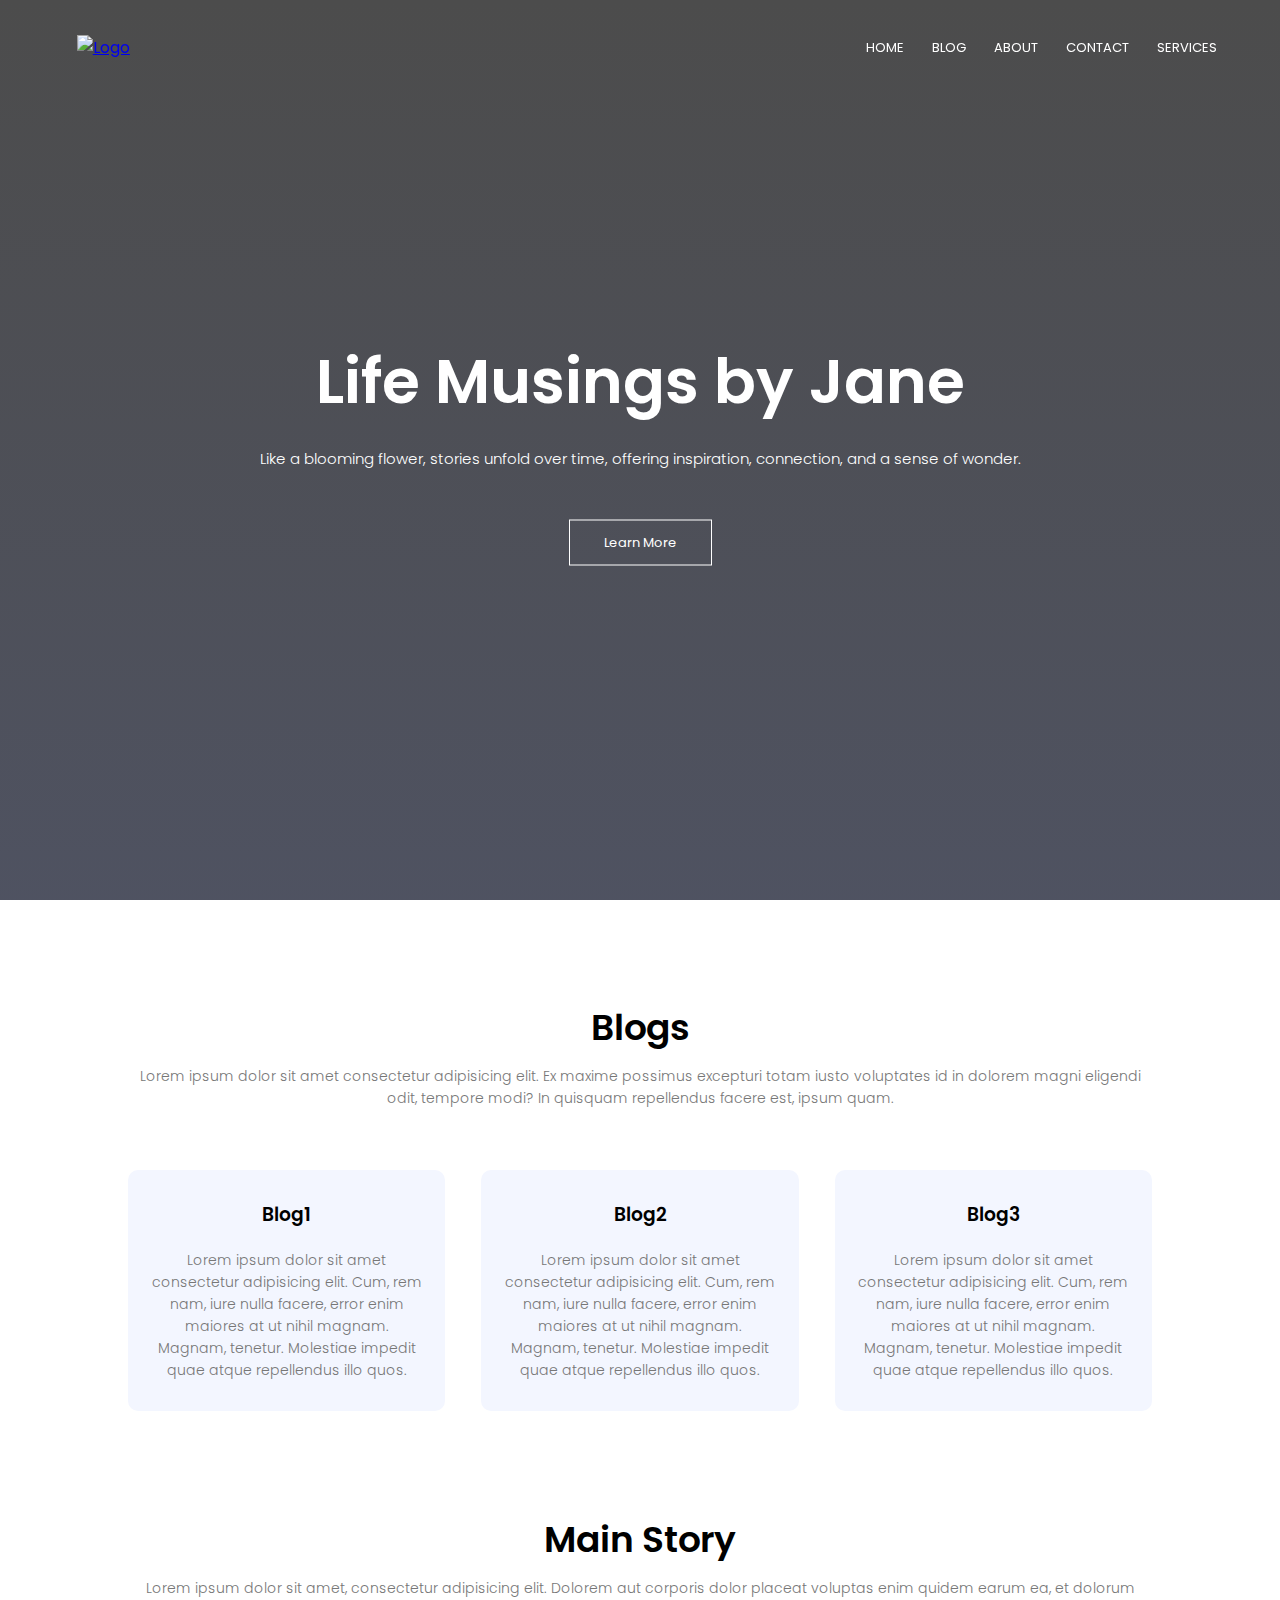
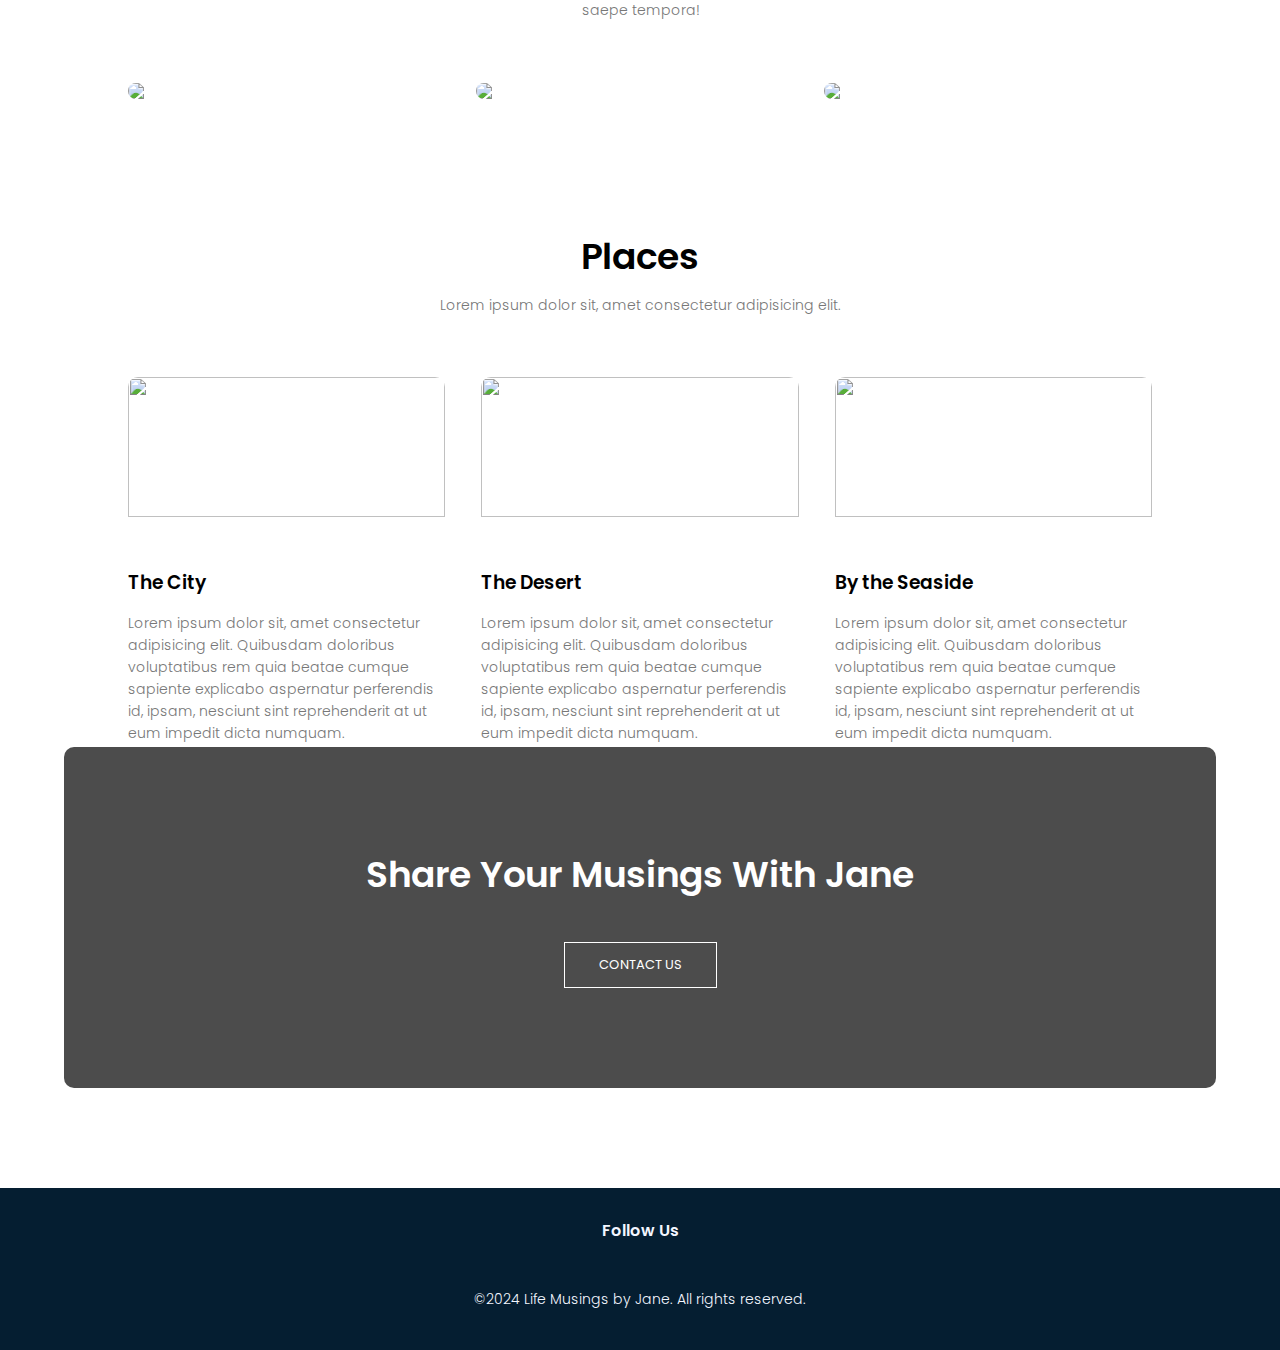
==== index.html @ 26e966df "Add files via upload" ====
<!DOCTYPE html>
<html lang="en">
<head>
    <meta charset="UTF-8">
    <meta name="viewport" content="width=device-width, initial-scale=1.0">
    <title>Life Musings by Jane</title>
    <link rel="stylesheet" href="index.css">
    <link rel="preconnect" href="https://fonts.gstatic.com">
    <link href="https://fonts.googleapis.com/css2?family=Poppins:wght@100;200;300;400;600;700&display=swap" rel="stylesheet">
    <link rel="stylesheet" href="https://cdnjs.cloudflare.com/ajax/libs/font-awesome/6.7.1/css/all.min.css" integrity="sha512-5Hs3dF2AEPkpNAR7UiOHba+lRSJNeM2ECkwxUIxC1Q/FLycGTbNapWXB4tP889k5T5Ju8fs4b1P5z/iB4nMfSQ==" crossorigin="anonymous" referrerpolicy="no-referrer" />
</head>
<body>

    <header class="header"> 
            <!-- Navigation -->
            <nav class="navbar">
                <a href="index.html">
                    <img src="images/logo1b.png" alt="Logo">
                </a>
                <div class="nav-links" id="navLinks">
                    <i class="fa-solid fa-xmark" onclick="hideMenu()"></i>
                    <ul>
                        <li><a href="index.html">HOME</a></li>
                        <li><a href="">BLOG</a></li>
                        <li><a href="about/about.html">ABOUT</a></li>
                        <li><a href="contact/contact.html">CONTACT</a></li>
                        <li><a href="">SERVICES</a></li>
                    </ul>
                </div>
                <i class="fa-solid fa-bars" onclick="showMenu()"></i>

            </nav>

            <section class="text-box">
                <h1>Life Musings by Jane</h1>
                <p>Like a blooming flower, stories unfold over time, offering inspiration, connection, and a sense of wonder.</p>
                <a href="" class="hero-btn">Learn More</a>
            </section>

    </header>

    <main>
        <!-- Blogs -->
        <section class="blogs">
            <h1>Blogs</h1>
            <p>Lorem ipsum dolor sit amet consectetur adipisicing elit. Ex maxime possimus excepturi totam iusto voluptates id in dolorem magni eligendi odit, tempore modi? In quisquam repellendus facere est, ipsum quam.</p>

            <div class="row">
                <article class="blogs-col">
                    <h3>Blog1</h3>
                    <p>Lorem ipsum dolor sit amet consectetur adipisicing elit. Cum, rem nam, iure nulla facere, error enim maiores at ut nihil magnam. Magnam, tenetur. Molestiae impedit quae atque repellendus illo quos.</p>
                </article>
                <article class="blogs-col">
                    <h3>Blog2</h3>
                    <p>Lorem ipsum dolor sit amet consectetur adipisicing elit. Cum, rem nam, iure nulla facere, error enim maiores at ut nihil magnam. Magnam, tenetur. Molestiae impedit quae atque repellendus illo quos.</p>
                </article>
                <article class="blogs-col">
                    <h3>Blog3</h3>
                    <p>Lorem ipsum dolor sit amet consectetur adipisicing elit. Cum, rem nam, iure nulla facere, error enim maiores at ut nihil magnam. Magnam, tenetur. Molestiae impedit quae atque repellendus illo quos.</p>
                </article>
            </div>
        </section>

        <!-- Stories  -->
        <section class="story">
            <h1>Main Story</h1>
            <p>Lorem ipsum dolor sit amet, consectetur adipisicing elit. Dolorem aut corporis dolor placeat voluptas enim quidem earum ea, et dolorum saepe tempora! </p>
        
            <div class="row">
                <article class="story-col">
                    <img src="images/denys-nevozhai-z0nVqfrOqWA-unsplash.jpg">
                    <div class="layer">
                        <h3>Story1</h3>
                    </div>
                </article>
                <article class="story-col">
                    <img src="images/ian-schneider-TamMbr4okv4-unsplash.jpg">
                    <div class="layer">
                        <h3>Story2</h3>
                    </div>
                </article>
                <article class="story-col">
                    <img src="images/priscilla-du-preez-nF8xhLMmg0c-unsplash.jpg">
                    <div class="layer">
                        <h3>Story3</h3>
                    </div>
                </article>
            </div>
        </section>
        

        <!-- Facilities -->
        <section class="places">
            <h1>Places</h1>
            <p>Lorem ipsum dolor sit, amet consectetur adipisicing elit.</p>

            <div class="row">
                <article class="places-col">
                    <img src="images/city.jpg">
                    <h3>The City</h3>
                    <p>Lorem ipsum dolor sit, amet consectetur adipisicing elit. Quibusdam doloribus voluptatibus rem quia beatae cumque sapiente explicabo aspernatur perferendis id, ipsam, nesciunt sint reprehenderit at ut eum impedit dicta numquam.</p>
                </article>
                <article class="places-col">
                    <img src="images/desert.jpg">
                    <h3>The Desert</h3>
                    <p>Lorem ipsum dolor sit, amet consectetur adipisicing elit. Quibusdam doloribus voluptatibus rem quia beatae cumque sapiente explicabo aspernatur perferendis id, ipsam, nesciunt sint reprehenderit at ut eum impedit dicta numquam.</p>
                </article>
                <article class="places-col">
                    <img src="images/seaside.jpg">
                    <h3>By the Seaside</h3>
                    <p>Lorem ipsum dolor sit, amet consectetur adipisicing elit. Quibusdam doloribus voluptatibus rem quia beatae cumque sapiente explicabo aspernatur perferendis id, ipsam, nesciunt sint reprehenderit at ut eum impedit dicta numquam.</p>
                </article>
            </div>
        </section>


        <!-- Contact -->
        <section class="contact">
            <h1>Share Your Musings With Jane</h1>
            <a href="contact/contact.html" class="hero-btn">CONTACT US</a>
        </section>

    </main>

    <footer>
        <h4>Follow Us</h4>
        <section class="icons">
            <a href="https://www.facebook.com/"><i class="fa-brands fa-facebook"></i></a>
            <a href="https://www.instagram.com/"><i class="fa-brands fa-instagram"></i></a>
            <a href="https://www.x.com/"><i class="fa-brands fa-x-twitter"></i></a>
            <a href="https://www.snapchat.com/"><i class="fa-brands fa-snapchat"></i></a>
            <a href="https://www.linkedin.com/"><i class="fa-brands fa-linkedin"></i></a>
        </section>

        <p>&copy;2024 Life Musings by Jane. All rights reserved.</p>
    </footer>

    <!-- JavaScript for Toggle Menu -->
    <script src="index.js"></script>

</body>
</html>
---- index.css ----
* {
    margin: 0;
    padding: 0;
    font-family: 'Poppins', sans-serif;
}

/* Header Section */
.header {
    min-height: 100vh;
    width: 100%;
    background-image: linear-gradient(rgba(0, 0, 0, 0.7), rgba(4, 9, 30, 0.7)), url(images/roberto-nickson-7BjmDICVloE-unsplash.jpg);
    background-position: center;
    background-size: cover;
    background-attachment: fixed; 
}

/* Navigation Bar */
.navbar {
    position: fixed;
    top: 0;
    width: 90%;
    z-index: 1000;
    display: flex;
    padding: 2% 6%;
    justify-content: space-between;
    align-items: center;
    transition: background-color 0.3s ease, box-shadow 0.3s ease;
}

.navbar.scrolled {
    background-color: white; /* White background when scrolling */
    box-shadow: 0 4px 6px rgba(0, 0, 0, 0.1); /* Adds shadow for emphasis */
    color: black;
}


.navbar img {
    width: 200px;
    transition: filter 0.3s ease;
}

.navbar.scrolled img {
    filter: invert(100%); /* Turns logo black on scroll */
}

.nav-links {
    flex: 1;
    text-align: right;
}


.nav-links ul li {
    list-style: none;
    display: inline-block;
    padding: 8px 12px;
    position: relative;
}

.nav-links ul li a {
    color: #fff;
    text-decoration: none;
    font-size: 13px;
}

.navbar.scrolled ul li a {
    color: black; /* Changes to black text when scrolling */
}

.nav-links ul li::after {
    content: '';
    width: 0%;
    height: 2px;
    background: rgb(63, 130, 198);
    display: block;
    margin: auto;
    transition: 0.5s;
}

.nav-links ul li:hover::after {
    width: 100%;
}

nav .fa-solid{
    display: none;
}

.navbar.scrolled .fa-bars {
    color: black; /* Turns black on scroll */
}

/* Hero Section */
.text-box {
    width: 90%;
    color: #fff;
    position: absolute;
    top: 50%;
    left: 50%;
    transform: translate(-50%, -50%);
    text-align: center;
}

.text-box h1 {
    font-size: 62px;
}

.text-box p {
    margin: 10px 0 40px;
    font-size: 15px;
    color: #fff;
}

.hero-btn {
    display: inline-block;
    text-decoration: none;
    color: #fff;
    border: 1px solid #fff;
    padding: 12px 34px;
    font-size: 13px;
    background: transparent;
    position: relative;
    cursor: pointer;
}

.hero-btn:hover {
    border: 1px solid rgb(12, 25, 43);
    background: rgb(63, 130, 198);
    transition: 1s;
}

/* Blogs Section */
.blogs {
    width: 80%;
    margin: auto;
    text-align: center;
    padding-top: 100px;
}

h1 {
    font-size: 36px;
    font-weight: 600;
}

p {
    color: #777;
    font-size: 14px;
    font-weight: 300;
    line-height: 22px;
    padding: 10px;
}

.row {
    margin-top: 5%;
    display: flex;
    justify-content: space-between;
}

.blogs-col {
    flex-basis: 31%;
    background: #f3f6ff;
    border-radius: 10px;
    margin-bottom: 5%;
    padding: 20px 12px;
    box-sizing: border-box;
    transition: 0.5s;
}

h3 {
    text-align: center;
    font-weight: 600;
    margin: 10px 0;
}

.blogs-col:hover {
    box-shadow: 0 0 20px 0px rgba(0, 0, 0, 0.2);
}

/* Stories Section */
.story {
    width: 80%;
    margin: auto;
    text-align: center;
    padding-top: 50px;
}

.story-col {
    flex-basis: 32%;
    border-radius: 10px;
    margin-bottom: 30px;
    position: relative;
    overflow: hidden;
}

.story-col img {
    width: 100%;
    display: block;
}

.layer {
    background: transparent;
    height: 100%;
    width: 100%;
    position: absolute;
    top: 0;
    left: 0;
    transition: 0.5s;
}

.layer:hover {
    background: rgba(20, 180, 228, 0.7);
}

.layer h3 {
    width: 100%;
    font-weight: 500;
    color: #fff;
    font-size: 26px;
    bottom: 0;
    left: 50%;
    transform: translateX(-50%);
    position: absolute;
    opacity: 0;
    transition: 0.5s;
}

.layer:hover h3 {
    bottom: 49%;
    opacity: 1;
}

/* Places Section */
.places {
    width: 80%;
    margin: auto;
    text-align: center;
    padding-top: 100px;
}

.places-col {
    flex-basis: 31%;
    border-radius: 10px;
    margin-bottom: 5%;
    text-align: left;
}

.places-col img {
    width: 100%;
    height: 80%;
    border-radius: 10px;
}

.places-col p {
    padding: 0;
}

.places-col h3 {
    margin-top: 16px;
    margin-bottom: 15px;
    text-align: left;
}

/* Contact Section */
.contact {
    margin: 100px auto;
    width: 90%;
    background-image: linear-gradient(rgba(0, 0, 0, 0.7), rgba(0, 0, 0, 0.7)), url(images/contact1.jpg);
    background-position: center;
    background-size: cover;
    border-radius: 10px;
    text-align: center;
    padding: 100px 0;
}

.contact h1 {
    color: #fff;
    margin-bottom: 40px;
    padding: 0;
}

/* footer */
footer{
    background-color: rgb(5, 30, 49);
    width: 100%;
    text-align: center;
    padding: 30px 0;
}

footer h4{
    margin-bottom: 10px;
    font-weight: 600;
    color: #f3f6ff;

}

footer .fa-brands{
    color: #f3f6ff;
    margin: 0 13px;
    cursor: pointer;
    padding: 0 0;
}

footer p{
    color:#f3f6ff;
}

/* Media Queries */
/* Media Query: Adjustments for smaller screens */
@media (max-width: 768px) {
    /* Header adjustments */
    .text-box h1 {
        font-size: 25px;
    }

    /* Navigation adjustments */
    .nav-links ul li {
        display: block;
    }

    .nav-links {
        position: fixed;
        background: rgb(5, 30, 49);
        height: 100vh;
        width: 200px;
        top: 0;
        right: -200px;
        text-align: left;
        z-index: 2;
        transition: 1s;
    }

    .navbar.scrolled ul li a {
        color: white; /* Changes to white text when scrolling */
    }

    nav .fa-solid {
        display: block;
        color: #fff;
        margin: 10px;
        font-size: 22px;
        cursor: pointer;
    }

    .nav-links ul {
        padding: 30px;
    }

    /* Blogs section adjustments */
    .row {
        flex-direction: column;
    }

    /* Contact section adjustments */
    .contact h1 {
        font-size: 24px;
    }
}
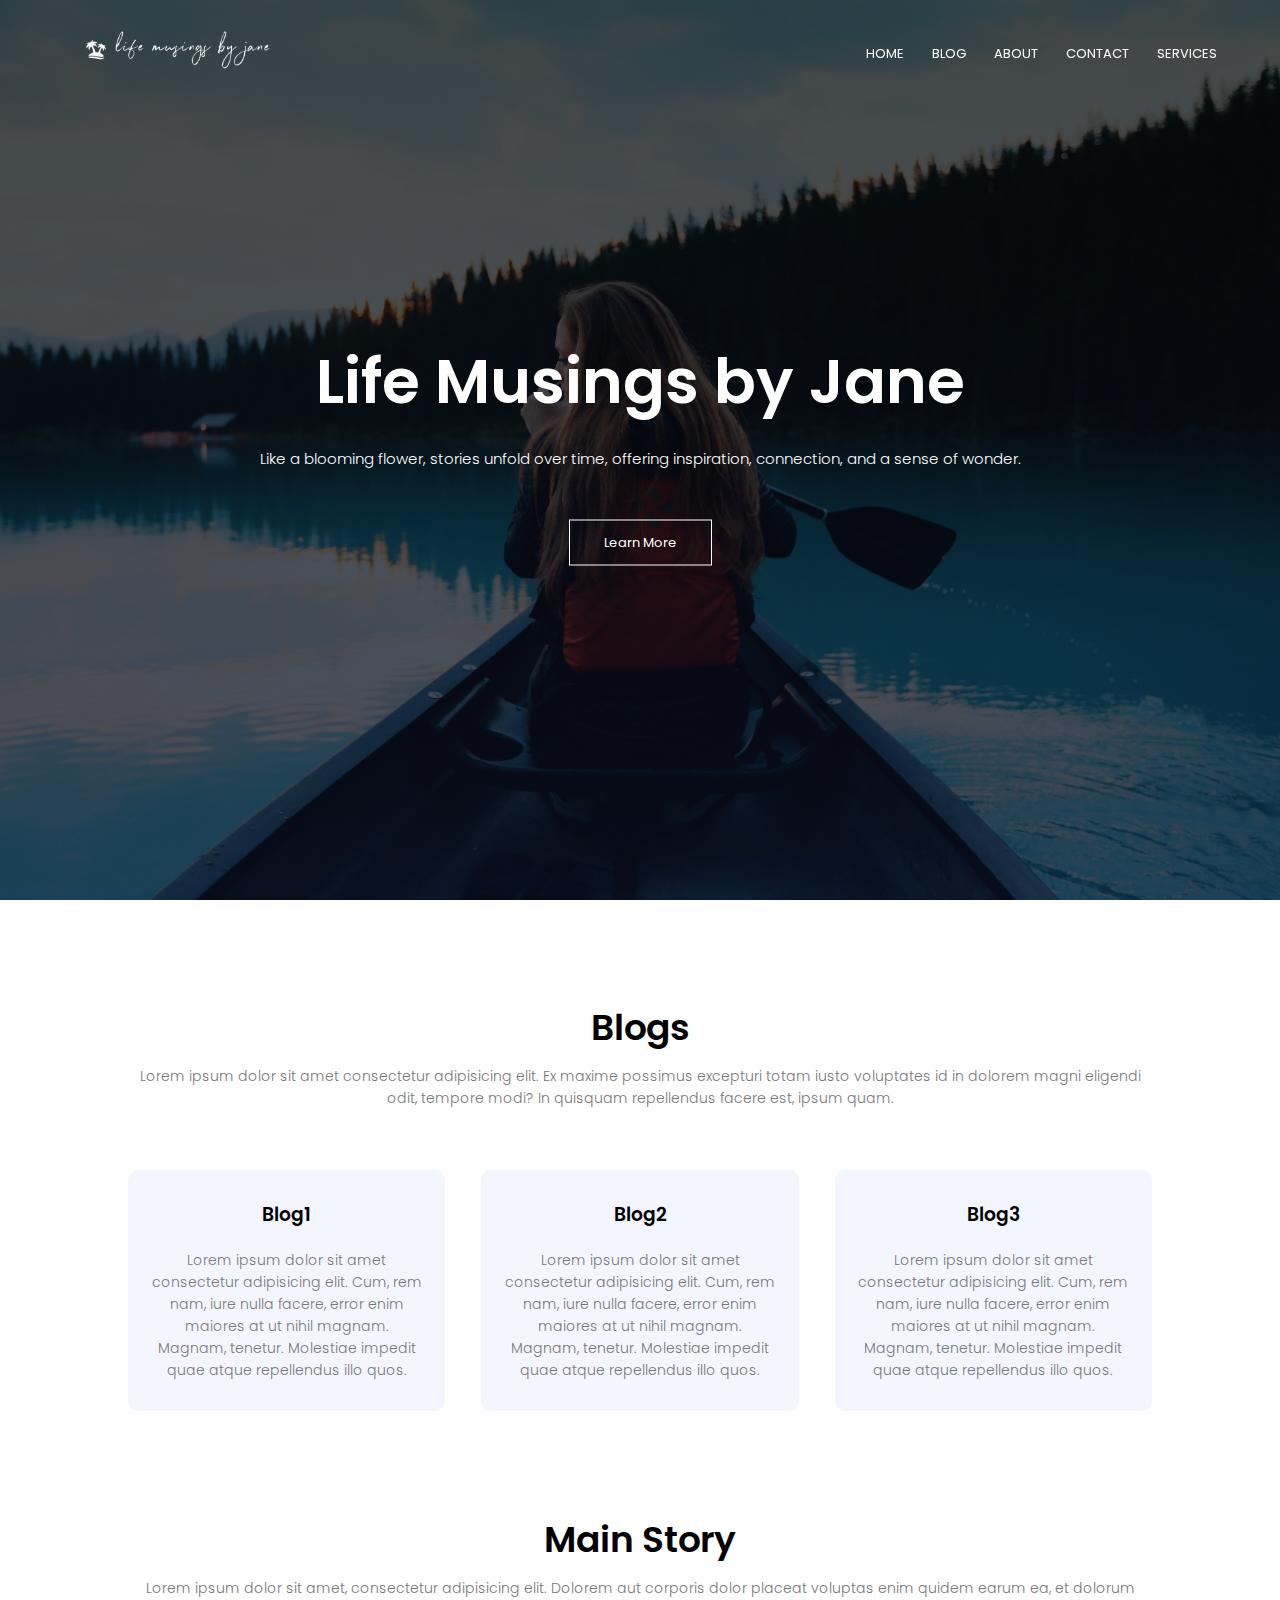
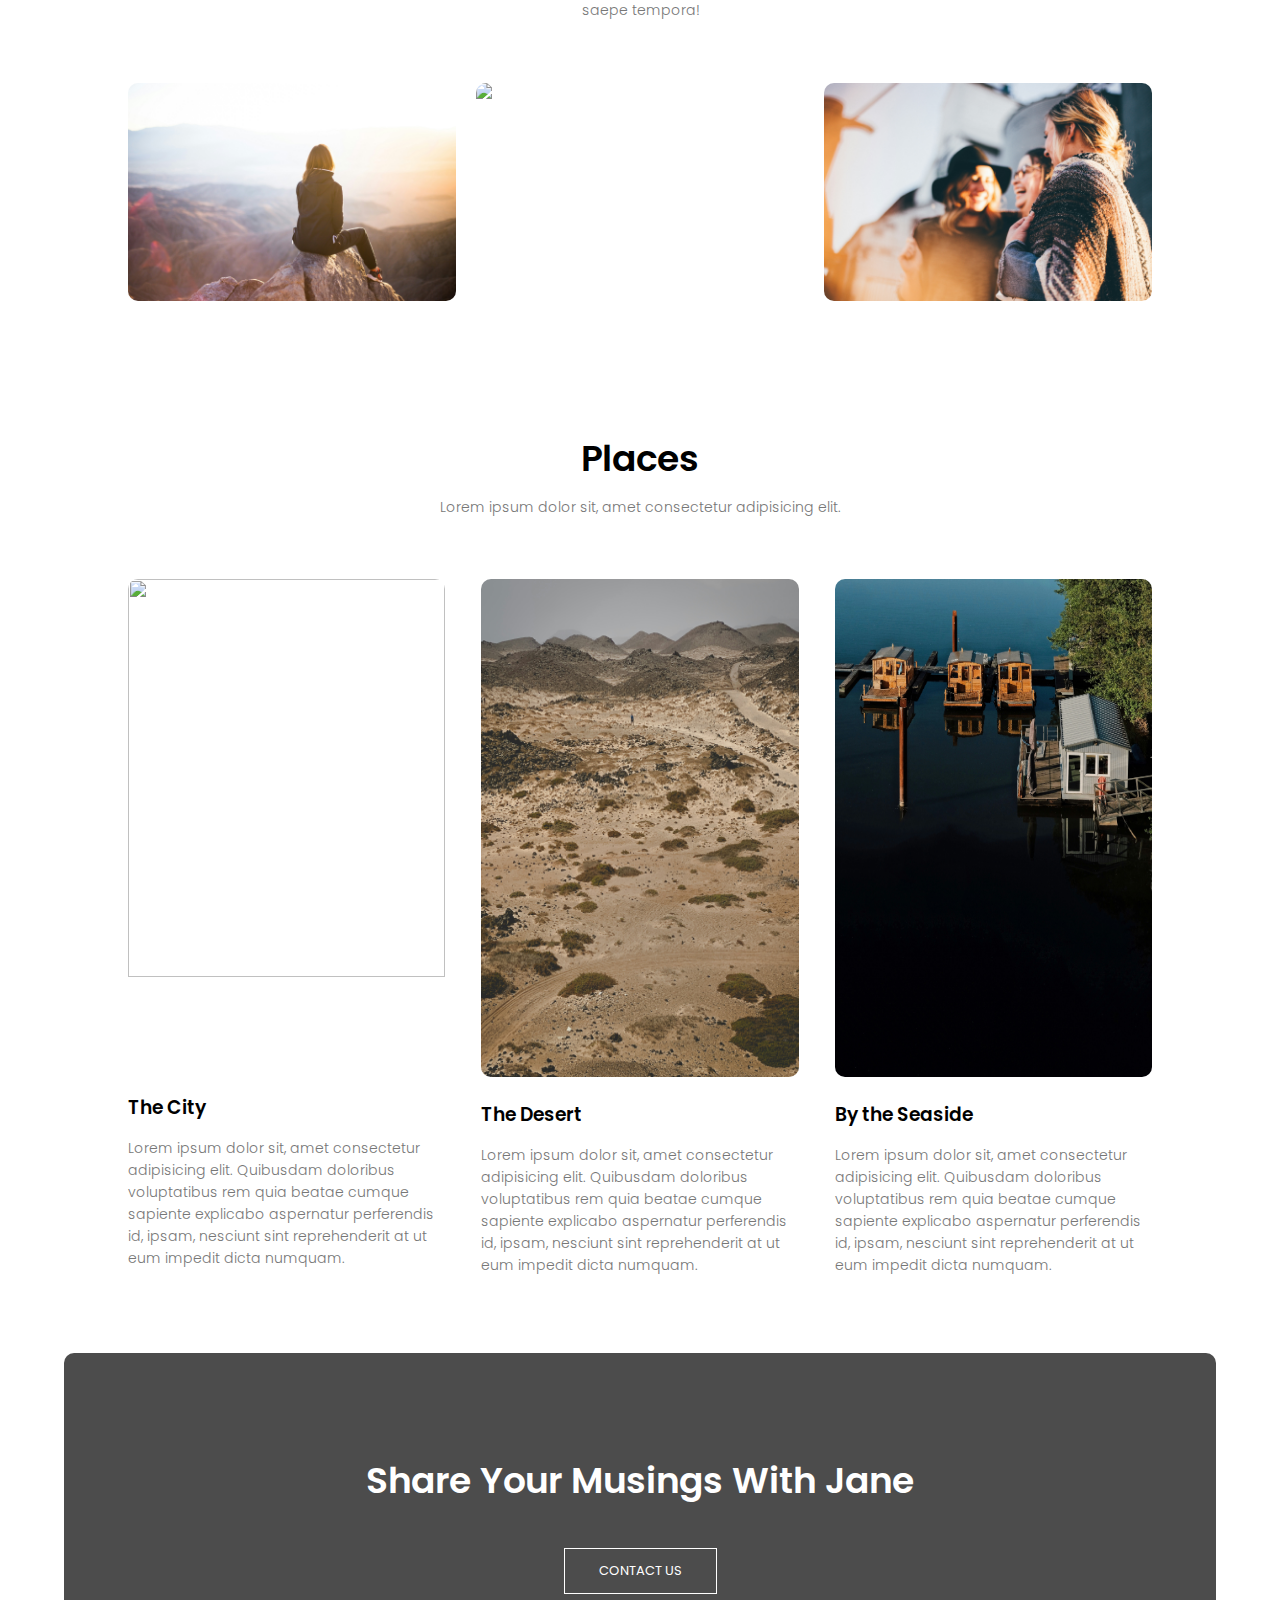
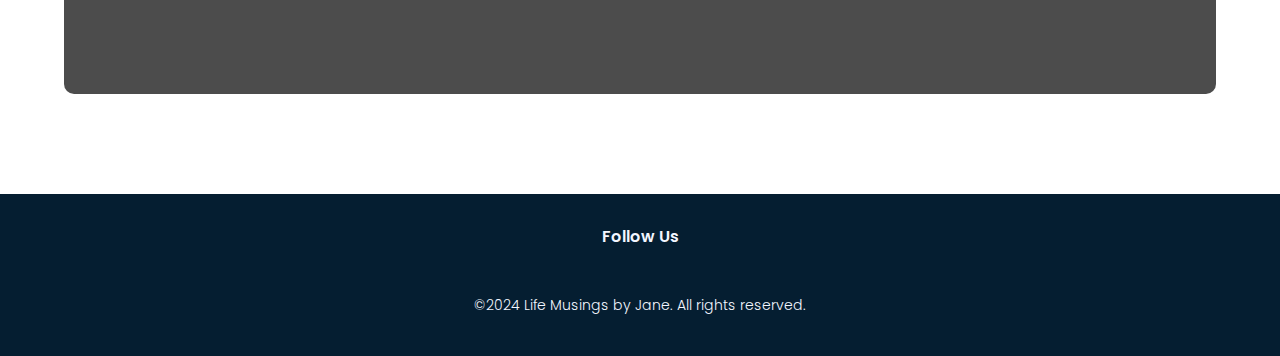
==== commit 2d838dc0: "Your descriptive commit message" ====
--- a/index.html
+++ b/index.html
@@ -1,142 +1,142 @@
-<!DOCTYPE html>
-<html lang="en">
-<head>
-    <meta charset="UTF-8">
-    <meta name="viewport" content="width=device-width, initial-scale=1.0">
-    <title>Life Musings by Jane</title>
-    <link rel="stylesheet" href="index.css">
-    <link rel="preconnect" href="https://fonts.gstatic.com">
-    <link href="https://fonts.googleapis.com/css2?family=Poppins:wght@100;200;300;400;600;700&display=swap" rel="stylesheet">
-    <link rel="stylesheet" href="https://cdnjs.cloudflare.com/ajax/libs/font-awesome/6.7.1/css/all.min.css" integrity="sha512-5Hs3dF2AEPkpNAR7UiOHba+lRSJNeM2ECkwxUIxC1Q/FLycGTbNapWXB4tP889k5T5Ju8fs4b1P5z/iB4nMfSQ==" crossorigin="anonymous" referrerpolicy="no-referrer" />
-</head>
-<body>
-
-    <header class="header"> 
-            <!-- Navigation -->
-            <nav class="navbar">
-                <a href="index.html">
-                    <img src="images/logo1b.png" alt="Logo">
-                </a>
-                <div class="nav-links" id="navLinks">
-                    <i class="fa-solid fa-xmark" onclick="hideMenu()"></i>
-                    <ul>
-                        <li><a href="index.html">HOME</a></li>
-                        <li><a href="">BLOG</a></li>
-                        <li><a href="about/about.html">ABOUT</a></li>
-                        <li><a href="contact/contact.html">CONTACT</a></li>
-                        <li><a href="">SERVICES</a></li>
-                    </ul>
-                </div>
-                <i class="fa-solid fa-bars" onclick="showMenu()"></i>
-
-            </nav>
-
-            <section class="text-box">
-                <h1>Life Musings by Jane</h1>
-                <p>Like a blooming flower, stories unfold over time, offering inspiration, connection, and a sense of wonder.</p>
-                <a href="" class="hero-btn">Learn More</a>
-            </section>
-
-    </header>
-
-    <main>
-        <!-- Blogs -->
-        <section class="blogs">
-            <h1>Blogs</h1>
-            <p>Lorem ipsum dolor sit amet consectetur adipisicing elit. Ex maxime possimus excepturi totam iusto voluptates id in dolorem magni eligendi odit, tempore modi? In quisquam repellendus facere est, ipsum quam.</p>
-
-            <div class="row">
-                <article class="blogs-col">
-                    <h3>Blog1</h3>
-                    <p>Lorem ipsum dolor sit amet consectetur adipisicing elit. Cum, rem nam, iure nulla facere, error enim maiores at ut nihil magnam. Magnam, tenetur. Molestiae impedit quae atque repellendus illo quos.</p>
-                </article>
-                <article class="blogs-col">
-                    <h3>Blog2</h3>
-                    <p>Lorem ipsum dolor sit amet consectetur adipisicing elit. Cum, rem nam, iure nulla facere, error enim maiores at ut nihil magnam. Magnam, tenetur. Molestiae impedit quae atque repellendus illo quos.</p>
-                </article>
-                <article class="blogs-col">
-                    <h3>Blog3</h3>
-                    <p>Lorem ipsum dolor sit amet consectetur adipisicing elit. Cum, rem nam, iure nulla facere, error enim maiores at ut nihil magnam. Magnam, tenetur. Molestiae impedit quae atque repellendus illo quos.</p>
-                </article>
-            </div>
-        </section>
-
-        <!-- Stories  -->
-        <section class="story">
-            <h1>Main Story</h1>
-            <p>Lorem ipsum dolor sit amet, consectetur adipisicing elit. Dolorem aut corporis dolor placeat voluptas enim quidem earum ea, et dolorum saepe tempora! </p>
-        
-            <div class="row">
-                <article class="story-col">
-                    <img src="images/denys-nevozhai-z0nVqfrOqWA-unsplash.jpg">
-                    <div class="layer">
-                        <h3>Story1</h3>
-                    </div>
-                </article>
-                <article class="story-col">
-                    <img src="images/ian-schneider-TamMbr4okv4-unsplash.jpg">
-                    <div class="layer">
-                        <h3>Story2</h3>
-                    </div>
-                </article>
-                <article class="story-col">
-                    <img src="images/priscilla-du-preez-nF8xhLMmg0c-unsplash.jpg">
-                    <div class="layer">
-                        <h3>Story3</h3>
-                    </div>
-                </article>
-            </div>
-        </section>
-        
-
-        <!-- Facilities -->
-        <section class="places">
-            <h1>Places</h1>
-            <p>Lorem ipsum dolor sit, amet consectetur adipisicing elit.</p>
-
-            <div class="row">
-                <article class="places-col">
-                    <img src="images/city.jpg">
-                    <h3>The City</h3>
-                    <p>Lorem ipsum dolor sit, amet consectetur adipisicing elit. Quibusdam doloribus voluptatibus rem quia beatae cumque sapiente explicabo aspernatur perferendis id, ipsam, nesciunt sint reprehenderit at ut eum impedit dicta numquam.</p>
-                </article>
-                <article class="places-col">
-                    <img src="images/desert.jpg">
-                    <h3>The Desert</h3>
-                    <p>Lorem ipsum dolor sit, amet consectetur adipisicing elit. Quibusdam doloribus voluptatibus rem quia beatae cumque sapiente explicabo aspernatur perferendis id, ipsam, nesciunt sint reprehenderit at ut eum impedit dicta numquam.</p>
-                </article>
-                <article class="places-col">
-                    <img src="images/seaside.jpg">
-                    <h3>By the Seaside</h3>
-                    <p>Lorem ipsum dolor sit, amet consectetur adipisicing elit. Quibusdam doloribus voluptatibus rem quia beatae cumque sapiente explicabo aspernatur perferendis id, ipsam, nesciunt sint reprehenderit at ut eum impedit dicta numquam.</p>
-                </article>
-            </div>
-        </section>
-
-
-        <!-- Contact -->
-        <section class="contact">
-            <h1>Share Your Musings With Jane</h1>
-            <a href="contact/contact.html" class="hero-btn">CONTACT US</a>
-        </section>
-
-    </main>
-
-    <footer>
-        <h4>Follow Us</h4>
-        <section class="icons">
-            <a href="https://www.facebook.com/"><i class="fa-brands fa-facebook"></i></a>
-            <a href="https://www.instagram.com/"><i class="fa-brands fa-instagram"></i></a>
-            <a href="https://www.x.com/"><i class="fa-brands fa-x-twitter"></i></a>
-            <a href="https://www.snapchat.com/"><i class="fa-brands fa-snapchat"></i></a>
-            <a href="https://www.linkedin.com/"><i class="fa-brands fa-linkedin"></i></a>
-        </section>
-
-        <p>&copy;2024 Life Musings by Jane. All rights reserved.</p>
-    </footer>
-
-    <!-- JavaScript for Toggle Menu -->
-    <script src="index.js"></script>
-
-</body>
+<!DOCTYPE html>
+<html lang="en">
+<head>
+    <meta charset="UTF-8">
+    <meta name="viewport" content="width=device-width, initial-scale=1.0">
+    <title>Life Musings by Jane</title>
+    <link rel="stylesheet" href="index.css">
+    <link rel="preconnect" href="https://fonts.gstatic.com">
+    <link href="https://fonts.googleapis.com/css2?family=Poppins:wght@100;200;300;400;600;700&display=swap" rel="stylesheet">
+    <link rel="stylesheet" href="https://cdnjs.cloudflare.com/ajax/libs/font-awesome/6.7.1/css/all.min.css" integrity="sha512-5Hs3dF2AEPkpNAR7UiOHba+lRSJNeM2ECkwxUIxC1Q/FLycGTbNapWXB4tP889k5T5Ju8fs4b1P5z/iB4nMfSQ==" crossorigin="anonymous" referrerpolicy="no-referrer" />
+</head>
+<body>
+
+    <header class="header"> 
+            <!-- Navigation -->
+            <nav class="navbar">
+                <a href="index.html">
+                    <img src="images/index/logo1b.png" alt="Logo">
+                </a>
+                <div class="nav-links" id="navLinks">
+                    <i class="fa-solid fa-xmark" onclick="hideMenu()"></i>
+                    <ul>
+                        <li><a href="index.html">HOME</a></li>
+                        <li><a href="">BLOG</a></li>
+                        <li><a href="about/about.html">ABOUT</a></li>
+                        <li><a href="contact/contact.html">CONTACT</a></li>
+                        <li><a href="">SERVICES</a></li>
+                    </ul>
+                </div>
+                <i class="fa-solid fa-bars" onclick="showMenu()"></i>
+
+            </nav>
+
+            <section class="text-box">
+                <h1>Life Musings by Jane</h1>
+                <p>Like a blooming flower, stories unfold over time, offering inspiration, connection, and a sense of wonder.</p>
+                <a href="" class="hero-btn">Learn More</a>
+            </section>
+
+    </header>
+
+    <main>
+        <!-- Blogs -->
+        <section class="blogs">
+            <h1>Blogs</h1>
+            <p>Lorem ipsum dolor sit amet consectetur adipisicing elit. Ex maxime possimus excepturi totam iusto voluptates id in dolorem magni eligendi odit, tempore modi? In quisquam repellendus facere est, ipsum quam.</p>
+
+            <div class="row">
+                <article class="blogs-col">
+                    <h3>Blog1</h3>
+                    <p>Lorem ipsum dolor sit amet consectetur adipisicing elit. Cum, rem nam, iure nulla facere, error enim maiores at ut nihil magnam. Magnam, tenetur. Molestiae impedit quae atque repellendus illo quos.</p>
+                </article>
+                <article class="blogs-col">
+                    <h3>Blog2</h3>
+                    <p>Lorem ipsum dolor sit amet consectetur adipisicing elit. Cum, rem nam, iure nulla facere, error enim maiores at ut nihil magnam. Magnam, tenetur. Molestiae impedit quae atque repellendus illo quos.</p>
+                </article>
+                <article class="blogs-col">
+                    <h3>Blog3</h3>
+                    <p>Lorem ipsum dolor sit amet consectetur adipisicing elit. Cum, rem nam, iure nulla facere, error enim maiores at ut nihil magnam. Magnam, tenetur. Molestiae impedit quae atque repellendus illo quos.</p>
+                </article>
+            </div>
+        </section>
+
+        <!-- Stories  -->
+        <section class="story">
+            <h1>Main Story</h1>
+            <p>Lorem ipsum dolor sit amet, consectetur adipisicing elit. Dolorem aut corporis dolor placeat voluptas enim quidem earum ea, et dolorum saepe tempora! </p>
+        
+            <div class="row">
+                <article class="story-col">
+                    <img src="images/story/story1.jpg">
+                    <div class="layer">
+                        <h3>Story1</h3>
+                    </div>
+                </article>
+                <article class="story-col">
+                    <img src="images/story/story2.jpg">
+                    <div class="layer">
+                        <h3>Story2</h3>
+                    </div>
+                </article>
+                <article class="story-col">
+                    <img src="images/story/story3.jpg">
+                    <div class="layer">
+                        <h3>Story3</h3>
+                    </div>
+                </article>
+            </div>
+        </section>
+        
+
+        <!-- Facilities -->
+        <section class="places">
+            <h1>Places</h1>
+            <p>Lorem ipsum dolor sit, amet consectetur adipisicing elit.</p>
+
+            <div class="row">
+                <article class="places-col">
+                    <img src="images/places/place1.jpg">
+                    <h3>The City</h3>
+                    <p>Lorem ipsum dolor sit, amet consectetur adipisicing elit. Quibusdam doloribus voluptatibus rem quia beatae cumque sapiente explicabo aspernatur perferendis id, ipsam, nesciunt sint reprehenderit at ut eum impedit dicta numquam.</p>
+                </article>
+                <article class="places-col">
+                    <img src="images/places/place2.jpg">
+                    <h3>The Desert</h3>
+                    <p>Lorem ipsum dolor sit, amet consectetur adipisicing elit. Quibusdam doloribus voluptatibus rem quia beatae cumque sapiente explicabo aspernatur perferendis id, ipsam, nesciunt sint reprehenderit at ut eum impedit dicta numquam.</p>
+                </article>
+                <article class="places-col">
+                    <img src="images/places/place3.jpg">
+                    <h3>By the Seaside</h3>
+                    <p>Lorem ipsum dolor sit, amet consectetur adipisicing elit. Quibusdam doloribus voluptatibus rem quia beatae cumque sapiente explicabo aspernatur perferendis id, ipsam, nesciunt sint reprehenderit at ut eum impedit dicta numquam.</p>
+                </article>
+            </div>
+        </section>
+
+
+        <!-- Contact -->
+        <section class="contact">
+            <h1>Share Your Musings With Jane</h1>
+            <a href="contact/contact.html" class="hero-btn">CONTACT US</a>
+        </section>
+
+    </main>
+
+    <footer>
+        <h4>Follow Us</h4>
+        <section class="icons">
+            <a href="https://www.facebook.com/"><i class="fa-brands fa-facebook"></i></a>
+            <a href="https://www.instagram.com/"><i class="fa-brands fa-instagram"></i></a>
+            <a href="https://www.x.com/"><i class="fa-brands fa-x-twitter"></i></a>
+            <a href="https://www.snapchat.com/"><i class="fa-brands fa-snapchat"></i></a>
+            <a href="https://www.linkedin.com/"><i class="fa-brands fa-linkedin"></i></a>
+        </section>
+
+        <p>&copy;2024 Life Musings by Jane. All rights reserved.</p>
+    </footer>
+
+    <!-- JavaScript for Toggle Menu -->
+    <script src="index.js"></script>
+
+</body>
 </html>--- a/index.css
+++ b/index.css
@@ -1,355 +1,355 @@
-* {
-    margin: 0;
-    padding: 0;
-    font-family: 'Poppins', sans-serif;
-}
-
-/* Header Section */
-.header {
-    min-height: 100vh;
-    width: 100%;
-    background-image: linear-gradient(rgba(0, 0, 0, 0.7), rgba(4, 9, 30, 0.7)), url(images/roberto-nickson-7BjmDICVloE-unsplash.jpg);
-    background-position: center;
-    background-size: cover;
-    background-attachment: fixed; 
-}
-
-/* Navigation Bar */
-.navbar {
-    position: fixed;
-    top: 0;
-    width: 90%;
-    z-index: 1000;
-    display: flex;
-    padding: 2% 6%;
-    justify-content: space-between;
-    align-items: center;
-    transition: background-color 0.3s ease, box-shadow 0.3s ease;
-}
-
-.navbar.scrolled {
-    background-color: white; /* White background when scrolling */
-    box-shadow: 0 4px 6px rgba(0, 0, 0, 0.1); /* Adds shadow for emphasis */
-    color: black;
-}
-
-
-.navbar img {
-    width: 200px;
-    transition: filter 0.3s ease;
-}
-
-.navbar.scrolled img {
-    filter: invert(100%); /* Turns logo black on scroll */
-}
-
-.nav-links {
-    flex: 1;
-    text-align: right;
-}
-
-
-.nav-links ul li {
-    list-style: none;
-    display: inline-block;
-    padding: 8px 12px;
-    position: relative;
-}
-
-.nav-links ul li a {
-    color: #fff;
-    text-decoration: none;
-    font-size: 13px;
-}
-
-.navbar.scrolled ul li a {
-    color: black; /* Changes to black text when scrolling */
-}
-
-.nav-links ul li::after {
-    content: '';
-    width: 0%;
-    height: 2px;
-    background: rgb(63, 130, 198);
-    display: block;
-    margin: auto;
-    transition: 0.5s;
-}
-
-.nav-links ul li:hover::after {
-    width: 100%;
-}
-
-nav .fa-solid{
-    display: none;
-}
-
-.navbar.scrolled .fa-bars {
-    color: black; /* Turns black on scroll */
-}
-
-/* Hero Section */
-.text-box {
-    width: 90%;
-    color: #fff;
-    position: absolute;
-    top: 50%;
-    left: 50%;
-    transform: translate(-50%, -50%);
-    text-align: center;
-}
-
-.text-box h1 {
-    font-size: 62px;
-}
-
-.text-box p {
-    margin: 10px 0 40px;
-    font-size: 15px;
-    color: #fff;
-}
-
-.hero-btn {
-    display: inline-block;
-    text-decoration: none;
-    color: #fff;
-    border: 1px solid #fff;
-    padding: 12px 34px;
-    font-size: 13px;
-    background: transparent;
-    position: relative;
-    cursor: pointer;
-}
-
-.hero-btn:hover {
-    border: 1px solid rgb(12, 25, 43);
-    background: rgb(63, 130, 198);
-    transition: 1s;
-}
-
-/* Blogs Section */
-.blogs {
-    width: 80%;
-    margin: auto;
-    text-align: center;
-    padding-top: 100px;
-}
-
-h1 {
-    font-size: 36px;
-    font-weight: 600;
-}
-
-p {
-    color: #777;
-    font-size: 14px;
-    font-weight: 300;
-    line-height: 22px;
-    padding: 10px;
-}
-
-.row {
-    margin-top: 5%;
-    display: flex;
-    justify-content: space-between;
-}
-
-.blogs-col {
-    flex-basis: 31%;
-    background: #f3f6ff;
-    border-radius: 10px;
-    margin-bottom: 5%;
-    padding: 20px 12px;
-    box-sizing: border-box;
-    transition: 0.5s;
-}
-
-h3 {
-    text-align: center;
-    font-weight: 600;
-    margin: 10px 0;
-}
-
-.blogs-col:hover {
-    box-shadow: 0 0 20px 0px rgba(0, 0, 0, 0.2);
-}
-
-/* Stories Section */
-.story {
-    width: 80%;
-    margin: auto;
-    text-align: center;
-    padding-top: 50px;
-}
-
-.story-col {
-    flex-basis: 32%;
-    border-radius: 10px;
-    margin-bottom: 30px;
-    position: relative;
-    overflow: hidden;
-}
-
-.story-col img {
-    width: 100%;
-    display: block;
-}
-
-.layer {
-    background: transparent;
-    height: 100%;
-    width: 100%;
-    position: absolute;
-    top: 0;
-    left: 0;
-    transition: 0.5s;
-}
-
-.layer:hover {
-    background: rgba(20, 180, 228, 0.7);
-}
-
-.layer h3 {
-    width: 100%;
-    font-weight: 500;
-    color: #fff;
-    font-size: 26px;
-    bottom: 0;
-    left: 50%;
-    transform: translateX(-50%);
-    position: absolute;
-    opacity: 0;
-    transition: 0.5s;
-}
-
-.layer:hover h3 {
-    bottom: 49%;
-    opacity: 1;
-}
-
-/* Places Section */
-.places {
-    width: 80%;
-    margin: auto;
-    text-align: center;
-    padding-top: 100px;
-}
-
-.places-col {
-    flex-basis: 31%;
-    border-radius: 10px;
-    margin-bottom: 5%;
-    text-align: left;
-}
-
-.places-col img {
-    width: 100%;
-    height: 80%;
-    border-radius: 10px;
-}
-
-.places-col p {
-    padding: 0;
-}
-
-.places-col h3 {
-    margin-top: 16px;
-    margin-bottom: 15px;
-    text-align: left;
-}
-
-/* Contact Section */
-.contact {
-    margin: 100px auto;
-    width: 90%;
-    background-image: linear-gradient(rgba(0, 0, 0, 0.7), rgba(0, 0, 0, 0.7)), url(images/contact1.jpg);
-    background-position: center;
-    background-size: cover;
-    border-radius: 10px;
-    text-align: center;
-    padding: 100px 0;
-}
-
-.contact h1 {
-    color: #fff;
-    margin-bottom: 40px;
-    padding: 0;
-}
-
-/* footer */
-footer{
-    background-color: rgb(5, 30, 49);
-    width: 100%;
-    text-align: center;
-    padding: 30px 0;
-}
-
-footer h4{
-    margin-bottom: 10px;
-    font-weight: 600;
-    color: #f3f6ff;
-
-}
-
-footer .fa-brands{
-    color: #f3f6ff;
-    margin: 0 13px;
-    cursor: pointer;
-    padding: 0 0;
-}
-
-footer p{
-    color:#f3f6ff;
-}
-
-/* Media Queries */
-/* Media Query: Adjustments for smaller screens */
-@media (max-width: 768px) {
-    /* Header adjustments */
-    .text-box h1 {
-        font-size: 25px;
-    }
-
-    /* Navigation adjustments */
-    .nav-links ul li {
-        display: block;
-    }
-
-    .nav-links {
-        position: fixed;
-        background: rgb(5, 30, 49);
-        height: 100vh;
-        width: 200px;
-        top: 0;
-        right: -200px;
-        text-align: left;
-        z-index: 2;
-        transition: 1s;
-    }
-
-    .navbar.scrolled ul li a {
-        color: white; /* Changes to white text when scrolling */
-    }
-
-    nav .fa-solid {
-        display: block;
-        color: #fff;
-        margin: 10px;
-        font-size: 22px;
-        cursor: pointer;
-    }
-
-    .nav-links ul {
-        padding: 30px;
-    }
-
-    /* Blogs section adjustments */
-    .row {
-        flex-direction: column;
-    }
-
-    /* Contact section adjustments */
-    .contact h1 {
-        font-size: 24px;
-    }
+* {
+    margin: 0;
+    padding: 0;
+    font-family: 'Poppins', sans-serif;
+}
+
+/* Header Section */
+.header {
+    min-height: 100vh;
+    width: 100%;
+    background-image: linear-gradient(rgba(0, 0, 0, 0.7), rgba(4, 9, 30, 0.7)), url(images/index/roberto-nickson-7BjmDICVloE-unsplash.jpg);
+    background-position: center;
+    background-size: cover;
+    background-attachment: fixed; 
+}
+
+/* Navigation Bar */
+.navbar {
+    position: fixed;
+    top: 0;
+    width: 90%;
+    z-index: 1000;
+    display: flex;
+    padding: 2% 6%;
+    justify-content: space-between;
+    align-items: center;
+    transition: background-color 0.3s ease, box-shadow 0.3s ease;
+}
+
+.navbar.scrolled {
+    background-color: white; /* White background when scrolling */
+    box-shadow: 0 4px 6px rgba(0, 0, 0, 0.1); /* Adds shadow for emphasis */
+    color: black;
+}
+
+
+.navbar img {
+    width: 200px;
+    transition: filter 0.3s ease;
+}
+
+.navbar.scrolled img {
+    filter: invert(100%); /* Turns logo black on scroll */
+}
+
+.nav-links {
+    flex: 1;
+    text-align: right;
+}
+
+
+.nav-links ul li {
+    list-style: none;
+    display: inline-block;
+    padding: 8px 12px;
+    position: relative;
+}
+
+.nav-links ul li a {
+    color: #fff;
+    text-decoration: none;
+    font-size: 13px;
+}
+
+.navbar.scrolled ul li a {
+    color: black; /* Changes to black text when scrolling */
+}
+
+.nav-links ul li::after {
+    content: '';
+    width: 0%;
+    height: 2px;
+    background: rgb(63, 130, 198);
+    display: block;
+    margin: auto;
+    transition: 0.5s;
+}
+
+.nav-links ul li:hover::after {
+    width: 100%;
+}
+
+nav .fa-solid{
+    display: none;
+}
+
+.navbar.scrolled .fa-bars {
+    color: black; /* Turns black on scroll */
+}
+
+/* Hero Section */
+.text-box {
+    width: 90%;
+    color: #fff;
+    position: absolute;
+    top: 50%;
+    left: 50%;
+    transform: translate(-50%, -50%);
+    text-align: center;
+}
+
+.text-box h1 {
+    font-size: 62px;
+}
+
+.text-box p {
+    margin: 10px 0 40px;
+    font-size: 15px;
+    color: #fff;
+}
+
+.hero-btn {
+    display: inline-block;
+    text-decoration: none;
+    color: #fff;
+    border: 1px solid #fff;
+    padding: 12px 34px;
+    font-size: 13px;
+    background: transparent;
+    position: relative;
+    cursor: pointer;
+}
+
+.hero-btn:hover {
+    border: 1px solid rgb(12, 25, 43);
+    background: rgb(63, 130, 198);
+    transition: 1s;
+}
+
+/* Blogs Section */
+.blogs {
+    width: 80%;
+    margin: auto;
+    text-align: center;
+    padding-top: 100px;
+}
+
+h1 {
+    font-size: 36px;
+    font-weight: 600;
+}
+
+p {
+    color: #777;
+    font-size: 14px;
+    font-weight: 300;
+    line-height: 22px;
+    padding: 10px;
+}
+
+.row {
+    margin-top: 5%;
+    display: flex;
+    justify-content: space-between;
+}
+
+.blogs-col {
+    flex-basis: 31%;
+    background: #f3f6ff;
+    border-radius: 10px;
+    margin-bottom: 5%;
+    padding: 20px 12px;
+    box-sizing: border-box;
+    transition: 0.5s;
+}
+
+h3 {
+    text-align: center;
+    font-weight: 600;
+    margin: 10px 0;
+}
+
+.blogs-col:hover {
+    box-shadow: 0 0 20px 0px rgba(0, 0, 0, 0.2);
+}
+
+/* Stories Section */
+.story {
+    width: 80%;
+    margin: auto;
+    text-align: center;
+    padding-top: 50px;
+}
+
+.story-col {
+    flex-basis: 32%;
+    border-radius: 10px;
+    margin-bottom: 30px;
+    position: relative;
+    overflow: hidden;
+}
+
+.story-col img {
+    width: 100%;
+    display: block;
+}
+
+.layer {
+    background: transparent;
+    height: 100%;
+    width: 100%;
+    position: absolute;
+    top: 0;
+    left: 0;
+    transition: 0.5s;
+}
+
+.layer:hover {
+    background: rgba(20, 180, 228, 0.7);
+}
+
+.layer h3 {
+    width: 100%;
+    font-weight: 500;
+    color: #fff;
+    font-size: 26px;
+    bottom: 0;
+    left: 50%;
+    transform: translateX(-50%);
+    position: absolute;
+    opacity: 0;
+    transition: 0.5s;
+}
+
+.layer:hover h3 {
+    bottom: 49%;
+    opacity: 1;
+}
+
+/* Places Section */
+.places {
+    width: 80%;
+    margin: auto;
+    text-align: center;
+    padding-top: 100px;
+}
+
+.places-col {
+    flex-basis: 31%;
+    border-radius: 10px;
+    margin-bottom: 5%;
+    text-align: left;
+}
+
+.places-col img {
+    width: 100%;
+    height: 80%;
+    border-radius: 10px;
+}
+
+.places-col p {
+    padding: 0;
+}
+
+.places-col h3 {
+    margin-top: 16px;
+    margin-bottom: 15px;
+    text-align: left;
+}
+
+/* Contact Section */
+.contact {
+    margin: 100px auto;
+    width: 90%;
+    background-image: linear-gradient(rgba(0, 0, 0, 0.7), rgba(0, 0, 0, 0.7)), url(images/contact/contact1.jpg);
+    background-position: center;
+    background-size: cover;
+    border-radius: 10px;
+    text-align: center;
+    padding: 100px 0;
+}
+
+.contact h1 {
+    color: #fff;
+    margin-bottom: 40px;
+    padding: 0;
+}
+
+/* footer */
+footer{
+    background-color: rgb(5, 30, 49);
+    width: 100%;
+    text-align: center;
+    padding: 30px 0;
+}
+
+footer h4{
+    margin-bottom: 10px;
+    font-weight: 600;
+    color: #f3f6ff;
+
+}
+
+footer .fa-brands{
+    color: #f3f6ff;
+    margin: 0 13px;
+    cursor: pointer;
+    padding: 0 0;
+}
+
+footer p{
+    color:#f3f6ff;
+}
+
+/* Media Queries */
+/* Media Query: Adjustments for smaller screens */
+@media (max-width: 768px) {
+    /* Header adjustments */
+    .text-box h1 {
+        font-size: 25px;
+    }
+
+    /* Navigation adjustments */
+    .nav-links ul li {
+        display: block;
+    }
+
+    .nav-links {
+        position: fixed;
+        background: rgb(5, 30, 49);
+        height: 100vh;
+        width: 200px;
+        top: 0;
+        right: -200px;
+        text-align: left;
+        z-index: 2;
+        transition: 1s;
+    }
+
+    .navbar.scrolled ul li a {
+        color: white; /* Changes to white text when scrolling */
+    }
+
+    nav .fa-solid {
+        display: block;
+        color: #fff;
+        margin: 10px;
+        font-size: 22px;
+        cursor: pointer;
+    }
+
+    .nav-links ul {
+        padding: 30px;
+    }
+
+    /* Blogs section adjustments */
+    .row {
+        flex-direction: column;
+    }
+
+    /* Contact section adjustments */
+    .contact h1 {
+        font-size: 24px;
+    }
 }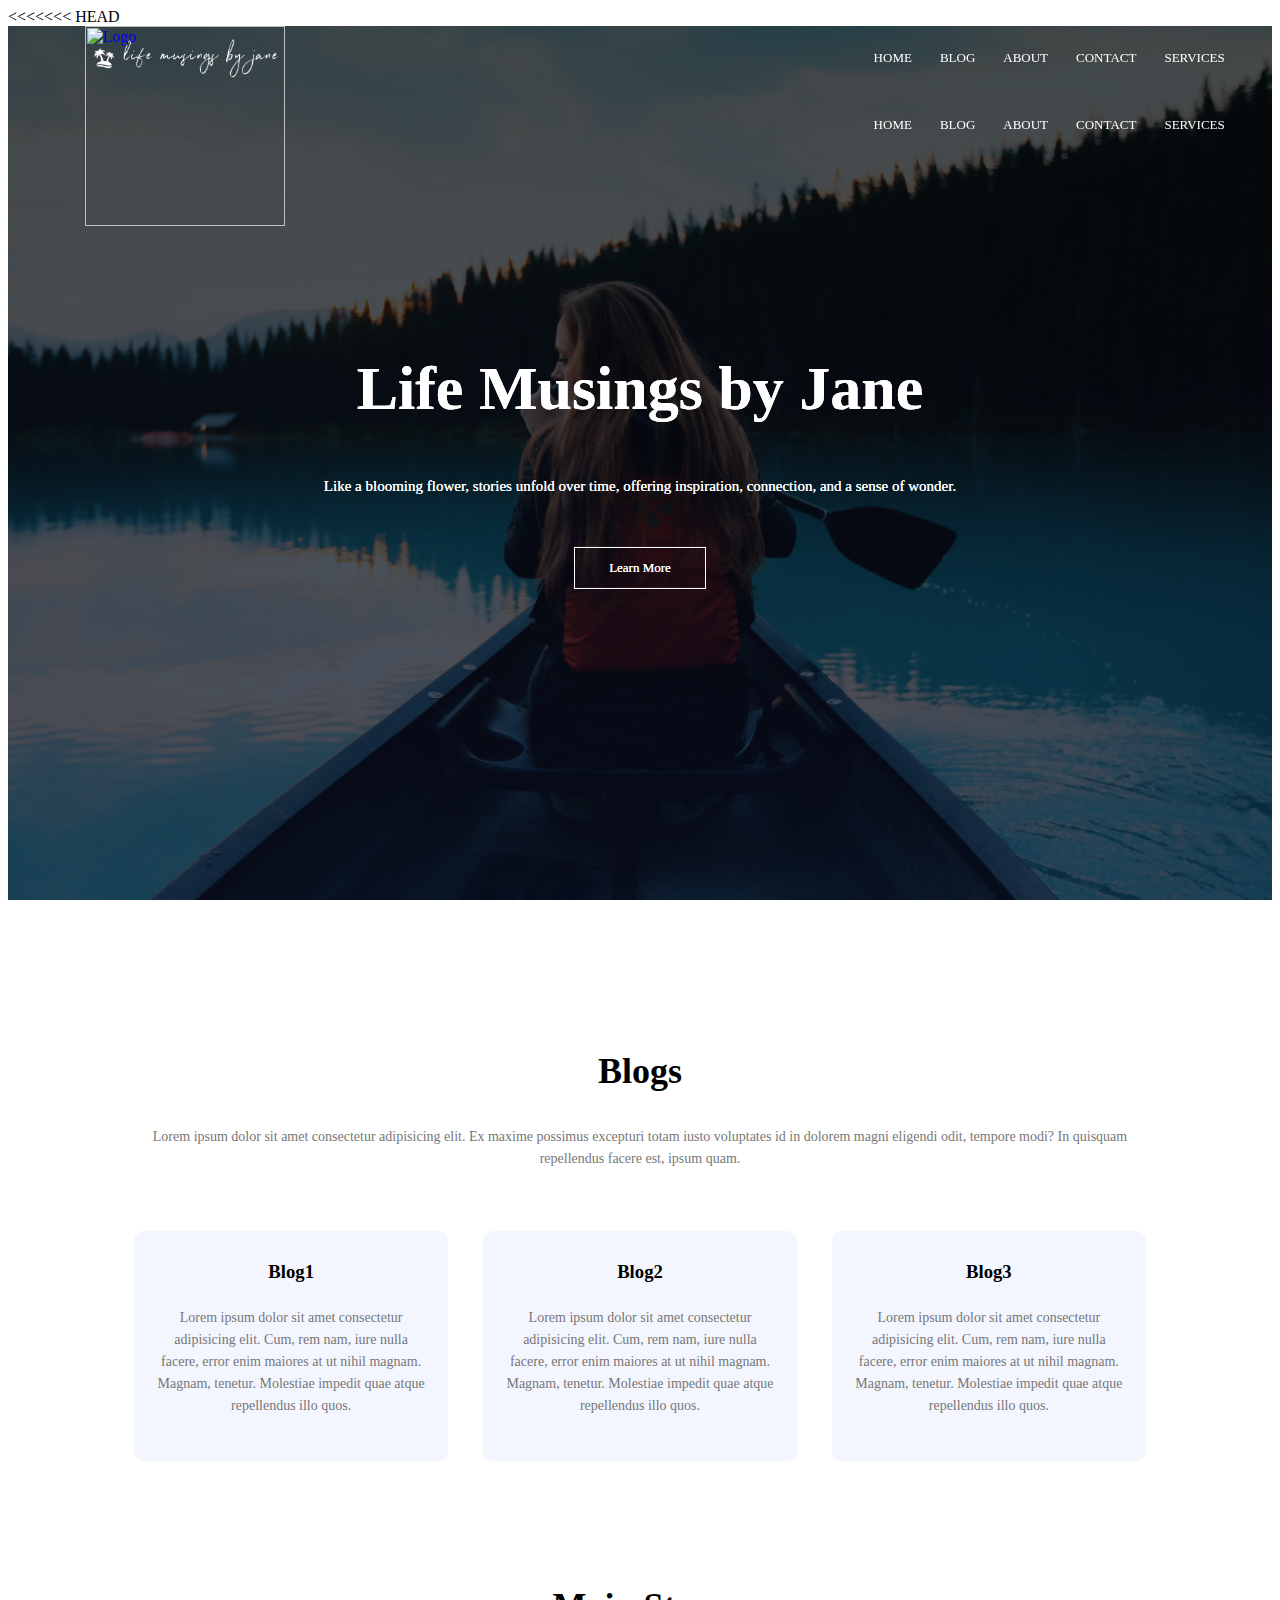
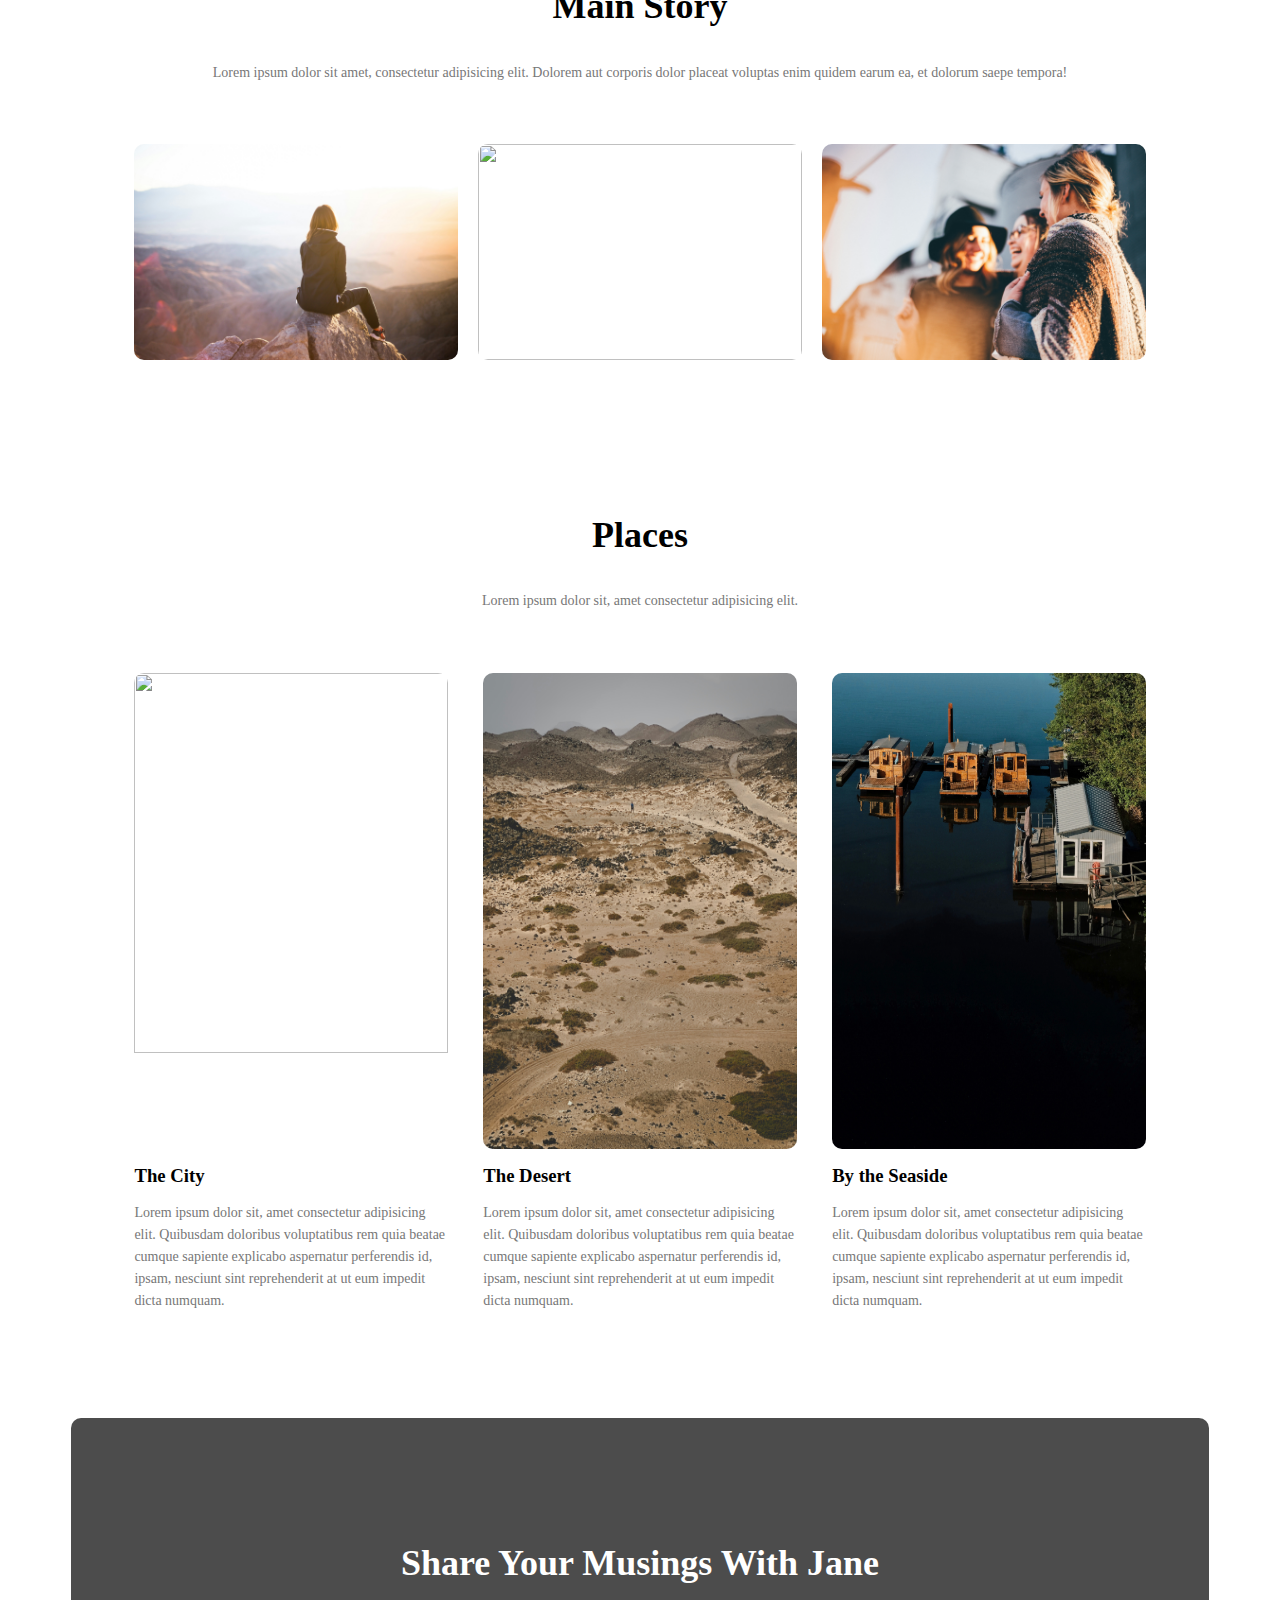
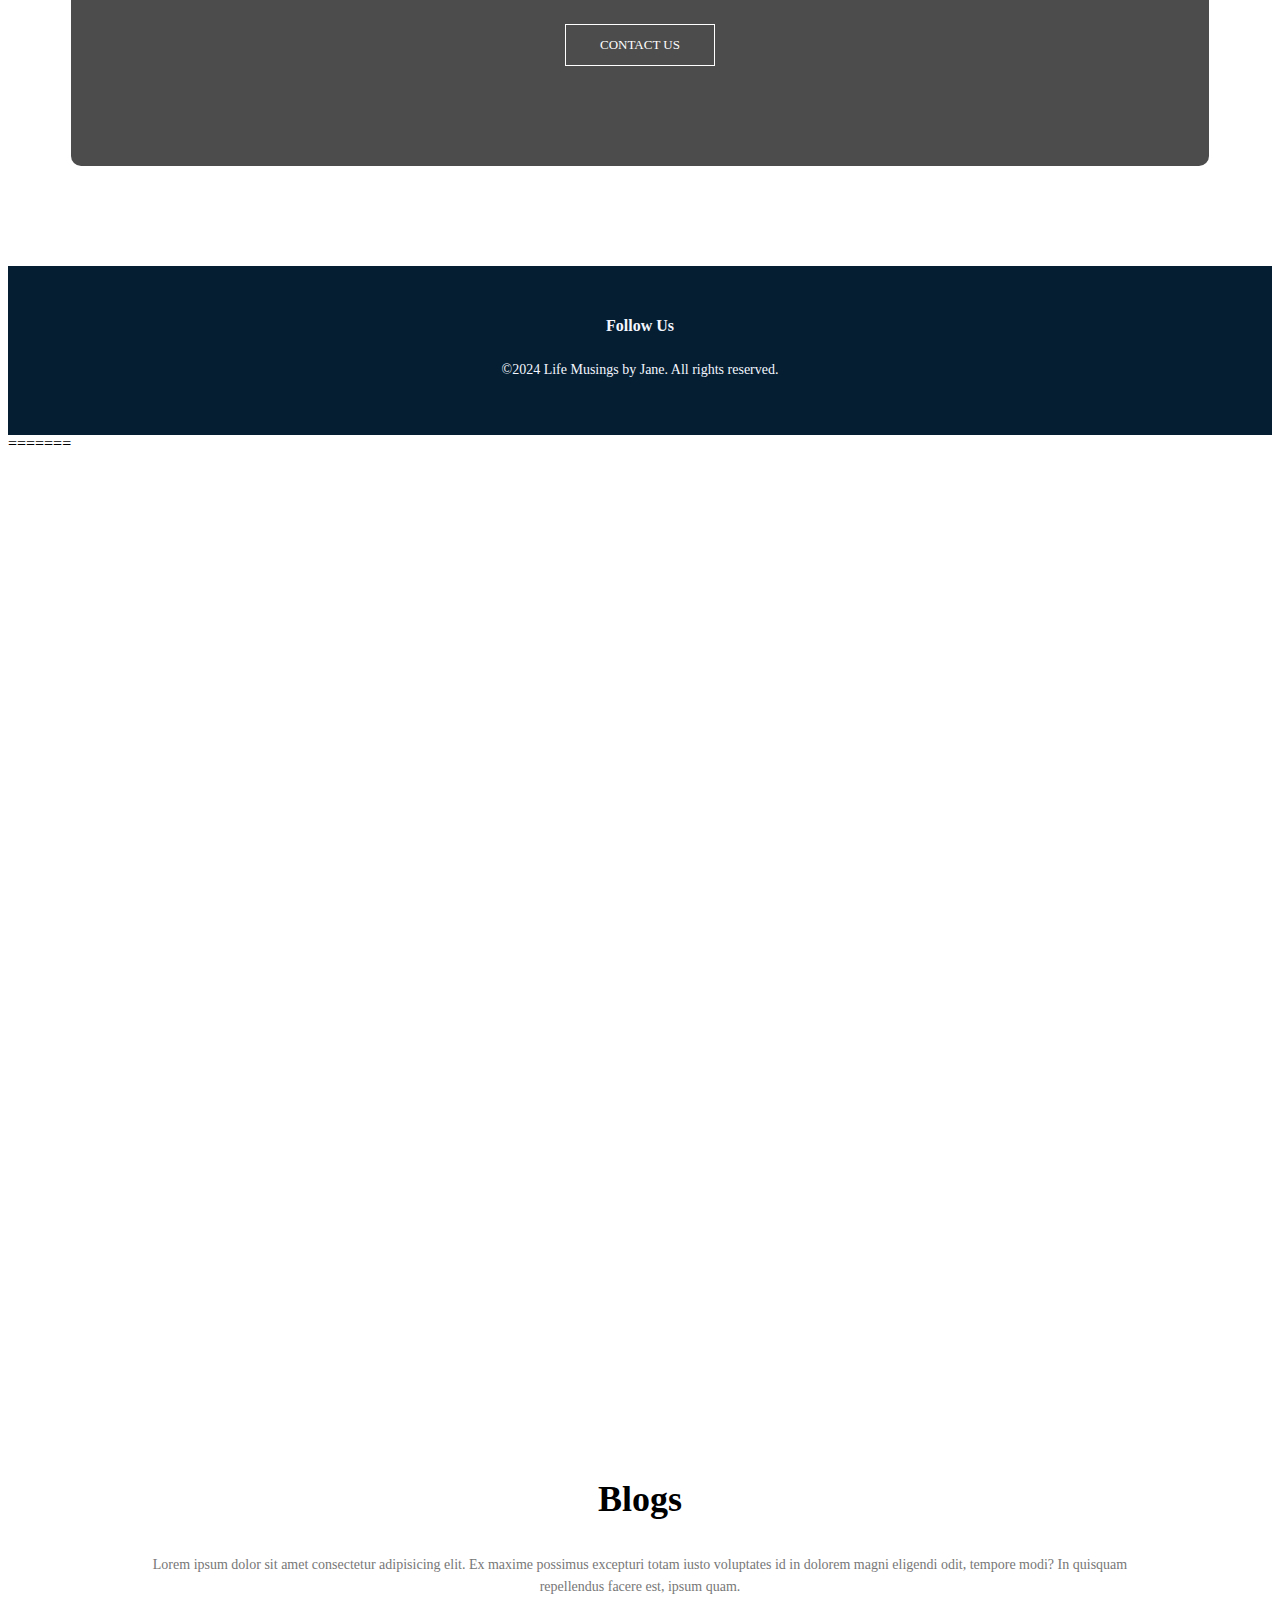
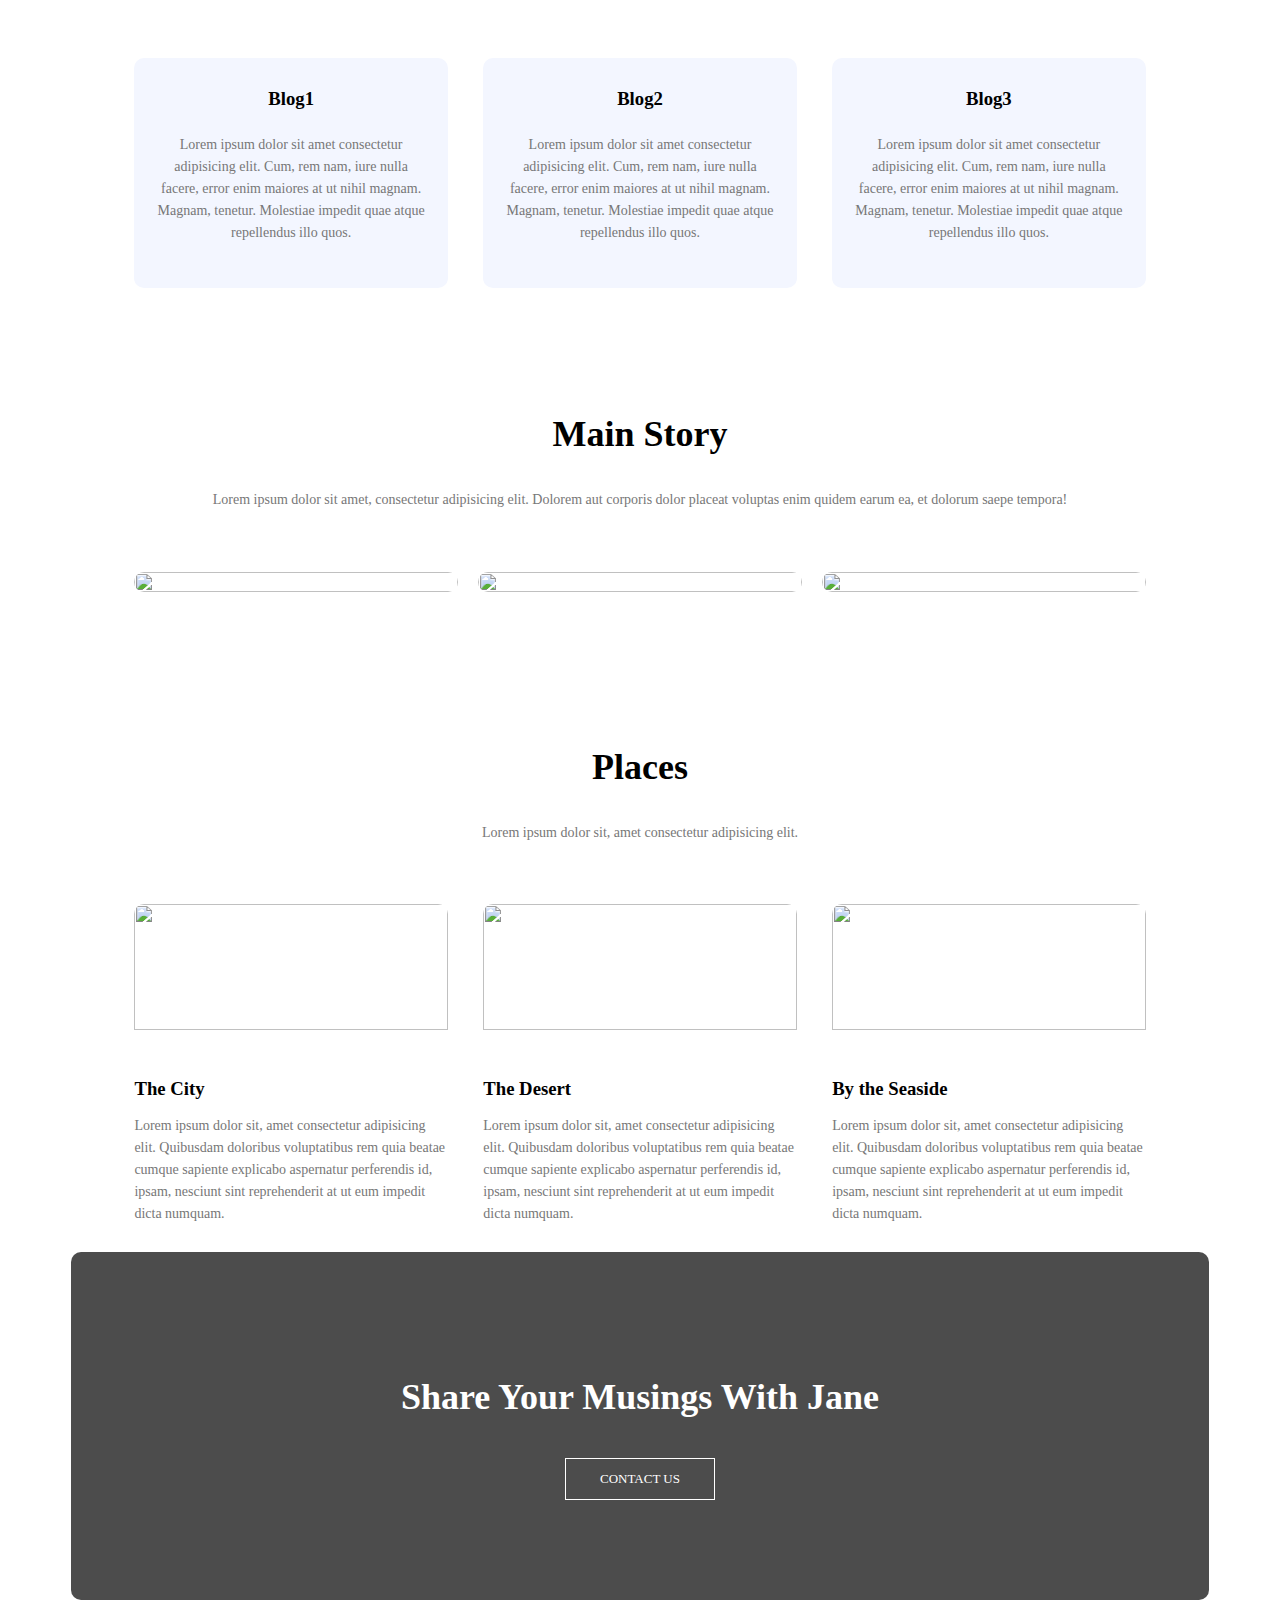
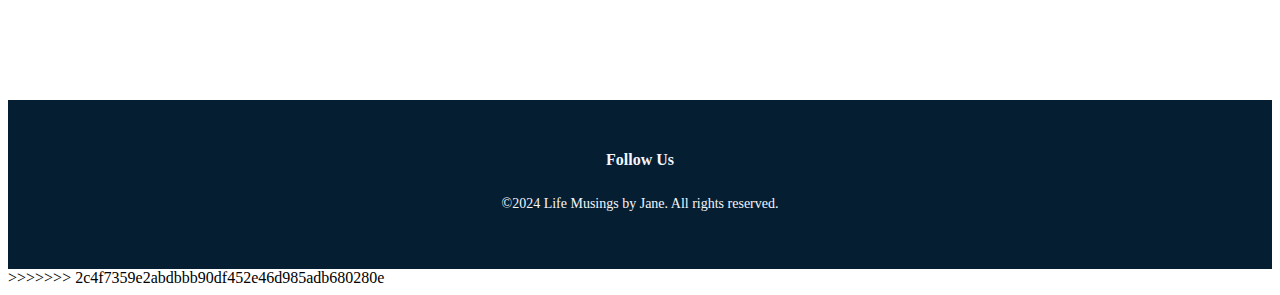
==== commit 0e199578: "initial commit" ====
--- a/index.html
+++ b/index.html
@@ -1,3 +1,4 @@
+<<<<<<< HEAD
 <!DOCTYPE html>
 <html lang="en">
 <head>
@@ -139,4 +140,147 @@
     <script src="index.js"></script>
 
 </body>
+=======
+<!DOCTYPE html>
+<html lang="en">
+<head>
+    <meta charset="UTF-8">
+    <meta name="viewport" content="width=device-width, initial-scale=1.0">
+    <title>Life Musings by Jane</title>
+    <link rel="stylesheet" href="index.css">
+    <link rel="preconnect" href="https://fonts.gstatic.com">
+    <link href="https://fonts.googleapis.com/css2?family=Poppins:wght@100;200;300;400;600;700&display=swap" rel="stylesheet">
+    <link rel="stylesheet" href="https://cdnjs.cloudflare.com/ajax/libs/font-awesome/6.7.1/css/all.min.css" integrity="sha512-5Hs3dF2AEPkpNAR7UiOHba+lRSJNeM2ECkwxUIxC1Q/FLycGTbNapWXB4tP889k5T5Ju8fs4b1P5z/iB4nMfSQ==" crossorigin="anonymous" referrerpolicy="no-referrer" />
+</head>
+<body>
+
+    <header class="header"> 
+            <!-- Navigation -->
+            <nav class="navbar">
+                <a href="index.html">
+                    <img src="images/logo1b.png" alt="Logo">
+                </a>
+                <div class="nav-links" id="navLinks">
+                    <i class="fa-solid fa-xmark" onclick="hideMenu()"></i>
+                    <ul>
+                        <li><a href="index.html">HOME</a></li>
+                        <li><a href="">BLOG</a></li>
+                        <li><a href="about/about.html">ABOUT</a></li>
+                        <li><a href="contact/contact.html">CONTACT</a></li>
+                        <li><a href="">SERVICES</a></li>
+                    </ul>
+                </div>
+                <i class="fa-solid fa-bars" onclick="showMenu()"></i>
+
+            </nav>
+
+            <section class="text-box">
+                <h1>Life Musings by Jane</h1>
+                <p>Like a blooming flower, stories unfold over time, offering inspiration, connection, and a sense of wonder.</p>
+                <a href="" class="hero-btn">Learn More</a>
+            </section>
+
+    </header>
+
+    <main>
+        <!-- Blogs -->
+        <section class="blogs">
+            <h1>Blogs</h1>
+            <p>Lorem ipsum dolor sit amet consectetur adipisicing elit. Ex maxime possimus excepturi totam iusto voluptates id in dolorem magni eligendi odit, tempore modi? In quisquam repellendus facere est, ipsum quam.</p>
+
+            <div class="row">
+                <article class="blogs-col">
+                    <h3>Blog1</h3>
+                    <p>Lorem ipsum dolor sit amet consectetur adipisicing elit. Cum, rem nam, iure nulla facere, error enim maiores at ut nihil magnam. Magnam, tenetur. Molestiae impedit quae atque repellendus illo quos.</p>
+                </article>
+                <article class="blogs-col">
+                    <h3>Blog2</h3>
+                    <p>Lorem ipsum dolor sit amet consectetur adipisicing elit. Cum, rem nam, iure nulla facere, error enim maiores at ut nihil magnam. Magnam, tenetur. Molestiae impedit quae atque repellendus illo quos.</p>
+                </article>
+                <article class="blogs-col">
+                    <h3>Blog3</h3>
+                    <p>Lorem ipsum dolor sit amet consectetur adipisicing elit. Cum, rem nam, iure nulla facere, error enim maiores at ut nihil magnam. Magnam, tenetur. Molestiae impedit quae atque repellendus illo quos.</p>
+                </article>
+            </div>
+        </section>
+
+        <!-- Stories  -->
+        <section class="story">
+            <h1>Main Story</h1>
+            <p>Lorem ipsum dolor sit amet, consectetur adipisicing elit. Dolorem aut corporis dolor placeat voluptas enim quidem earum ea, et dolorum saepe tempora! </p>
+        
+            <div class="row">
+                <article class="story-col">
+                    <img src="images/denys-nevozhai-z0nVqfrOqWA-unsplash.jpg">
+                    <div class="layer">
+                        <h3>Story1</h3>
+                    </div>
+                </article>
+                <article class="story-col">
+                    <img src="images/ian-schneider-TamMbr4okv4-unsplash.jpg">
+                    <div class="layer">
+                        <h3>Story2</h3>
+                    </div>
+                </article>
+                <article class="story-col">
+                    <img src="images/priscilla-du-preez-nF8xhLMmg0c-unsplash.jpg">
+                    <div class="layer">
+                        <h3>Story3</h3>
+                    </div>
+                </article>
+            </div>
+        </section>
+        
+
+        <!-- Facilities -->
+        <section class="places">
+            <h1>Places</h1>
+            <p>Lorem ipsum dolor sit, amet consectetur adipisicing elit.</p>
+
+            <div class="row">
+                <article class="places-col">
+                    <img src="images/city.jpg">
+                    <h3>The City</h3>
+                    <p>Lorem ipsum dolor sit, amet consectetur adipisicing elit. Quibusdam doloribus voluptatibus rem quia beatae cumque sapiente explicabo aspernatur perferendis id, ipsam, nesciunt sint reprehenderit at ut eum impedit dicta numquam.</p>
+                </article>
+                <article class="places-col">
+                    <img src="images/desert.jpg">
+                    <h3>The Desert</h3>
+                    <p>Lorem ipsum dolor sit, amet consectetur adipisicing elit. Quibusdam doloribus voluptatibus rem quia beatae cumque sapiente explicabo aspernatur perferendis id, ipsam, nesciunt sint reprehenderit at ut eum impedit dicta numquam.</p>
+                </article>
+                <article class="places-col">
+                    <img src="images/seaside.jpg">
+                    <h3>By the Seaside</h3>
+                    <p>Lorem ipsum dolor sit, amet consectetur adipisicing elit. Quibusdam doloribus voluptatibus rem quia beatae cumque sapiente explicabo aspernatur perferendis id, ipsam, nesciunt sint reprehenderit at ut eum impedit dicta numquam.</p>
+                </article>
+            </div>
+        </section>
+
+
+        <!-- Contact -->
+        <section class="contact">
+            <h1>Share Your Musings With Jane</h1>
+            <a href="contact/contact.html" class="hero-btn">CONTACT US</a>
+        </section>
+
+    </main>
+
+    <footer>
+        <h4>Follow Us</h4>
+        <section class="icons">
+            <a href="https://www.facebook.com/"><i class="fa-brands fa-facebook"></i></a>
+            <a href="https://www.instagram.com/"><i class="fa-brands fa-instagram"></i></a>
+            <a href="https://www.x.com/"><i class="fa-brands fa-x-twitter"></i></a>
+            <a href="https://www.snapchat.com/"><i class="fa-brands fa-snapchat"></i></a>
+            <a href="https://www.linkedin.com/"><i class="fa-brands fa-linkedin"></i></a>
+        </section>
+
+        <p>&copy;2024 Life Musings by Jane. All rights reserved.</p>
+    </footer>
+
+    <!-- JavaScript for Toggle Menu -->
+    <script src="index.js"></script>
+
+</body>
+>>>>>>> 2c4f7359e2abdbbb90df452e46d985adb680280e
 </html>--- a/index.css
+++ b/index.css
@@ -1,3 +1,4 @@
+<<<<<<< HEAD
 * {
     margin: 0;
     padding: 0;
@@ -352,4 +353,360 @@
     .contact h1 {
         font-size: 24px;
     }
+=======
+* {
+    margin: 0;
+    padding: 0;
+    font-family: 'Poppins', sans-serif;
+}
+
+/* Header Section */
+.header {
+    min-height: 100vh;
+    width: 100%;
+    background-image: linear-gradient(rgba(0, 0, 0, 0.7), rgba(4, 9, 30, 0.7)), url(images/roberto-nickson-7BjmDICVloE-unsplash.jpg);
+    background-position: center;
+    background-size: cover;
+    background-attachment: fixed; 
+}
+
+/* Navigation Bar */
+.navbar {
+    position: fixed;
+    top: 0;
+    width: 90%;
+    z-index: 1000;
+    display: flex;
+    padding: 2% 6%;
+    justify-content: space-between;
+    align-items: center;
+    transition: background-color 0.3s ease, box-shadow 0.3s ease;
+}
+
+.navbar.scrolled {
+    background-color: white; /* White background when scrolling */
+    box-shadow: 0 4px 6px rgba(0, 0, 0, 0.1); /* Adds shadow for emphasis */
+    color: black;
+}
+
+
+.navbar img {
+    width: 200px;
+    transition: filter 0.3s ease;
+}
+
+.navbar.scrolled img {
+    filter: invert(100%); /* Turns logo black on scroll */
+}
+
+.nav-links {
+    flex: 1;
+    text-align: right;
+}
+
+
+.nav-links ul li {
+    list-style: none;
+    display: inline-block;
+    padding: 8px 12px;
+    position: relative;
+}
+
+.nav-links ul li a {
+    color: #fff;
+    text-decoration: none;
+    font-size: 13px;
+}
+
+.navbar.scrolled ul li a {
+    color: black; /* Changes to black text when scrolling */
+}
+
+.nav-links ul li::after {
+    content: '';
+    width: 0%;
+    height: 2px;
+    background: rgb(63, 130, 198);
+    display: block;
+    margin: auto;
+    transition: 0.5s;
+}
+
+.nav-links ul li:hover::after {
+    width: 100%;
+}
+
+nav .fa-solid{
+    display: none;
+}
+
+.navbar.scrolled .fa-bars {
+    color: black; /* Turns black on scroll */
+}
+
+/* Hero Section */
+.text-box {
+    width: 90%;
+    color: #fff;
+    position: absolute;
+    top: 50%;
+    left: 50%;
+    transform: translate(-50%, -50%);
+    text-align: center;
+}
+
+.text-box h1 {
+    font-size: 62px;
+}
+
+.text-box p {
+    margin: 10px 0 40px;
+    font-size: 15px;
+    color: #fff;
+}
+
+.hero-btn {
+    display: inline-block;
+    text-decoration: none;
+    color: #fff;
+    border: 1px solid #fff;
+    padding: 12px 34px;
+    font-size: 13px;
+    background: transparent;
+    position: relative;
+    cursor: pointer;
+}
+
+.hero-btn:hover {
+    border: 1px solid rgb(12, 25, 43);
+    background: rgb(63, 130, 198);
+    transition: 1s;
+}
+
+/* Blogs Section */
+.blogs {
+    width: 80%;
+    margin: auto;
+    text-align: center;
+    padding-top: 100px;
+}
+
+h1 {
+    font-size: 36px;
+    font-weight: 600;
+}
+
+p {
+    color: #777;
+    font-size: 14px;
+    font-weight: 300;
+    line-height: 22px;
+    padding: 10px;
+}
+
+.row {
+    margin-top: 5%;
+    display: flex;
+    justify-content: space-between;
+}
+
+.blogs-col {
+    flex-basis: 31%;
+    background: #f3f6ff;
+    border-radius: 10px;
+    margin-bottom: 5%;
+    padding: 20px 12px;
+    box-sizing: border-box;
+    transition: 0.5s;
+}
+
+h3 {
+    text-align: center;
+    font-weight: 600;
+    margin: 10px 0;
+}
+
+.blogs-col:hover {
+    box-shadow: 0 0 20px 0px rgba(0, 0, 0, 0.2);
+}
+
+/* Stories Section */
+.story {
+    width: 80%;
+    margin: auto;
+    text-align: center;
+    padding-top: 50px;
+}
+
+.story-col {
+    flex-basis: 32%;
+    border-radius: 10px;
+    margin-bottom: 30px;
+    position: relative;
+    overflow: hidden;
+}
+
+.story-col img {
+    width: 100%;
+    display: block;
+}
+
+.layer {
+    background: transparent;
+    height: 100%;
+    width: 100%;
+    position: absolute;
+    top: 0;
+    left: 0;
+    transition: 0.5s;
+}
+
+.layer:hover {
+    background: rgba(20, 180, 228, 0.7);
+}
+
+.layer h3 {
+    width: 100%;
+    font-weight: 500;
+    color: #fff;
+    font-size: 26px;
+    bottom: 0;
+    left: 50%;
+    transform: translateX(-50%);
+    position: absolute;
+    opacity: 0;
+    transition: 0.5s;
+}
+
+.layer:hover h3 {
+    bottom: 49%;
+    opacity: 1;
+}
+
+/* Places Section */
+.places {
+    width: 80%;
+    margin: auto;
+    text-align: center;
+    padding-top: 100px;
+}
+
+.places-col {
+    flex-basis: 31%;
+    border-radius: 10px;
+    margin-bottom: 5%;
+    text-align: left;
+}
+
+.places-col img {
+    width: 100%;
+    height: 80%;
+    border-radius: 10px;
+}
+
+.places-col p {
+    padding: 0;
+}
+
+.places-col h3 {
+    margin-top: 16px;
+    margin-bottom: 15px;
+    text-align: left;
+}
+
+/* Contact Section */
+.contact {
+    margin: 100px auto;
+    width: 90%;
+    background-image: linear-gradient(rgba(0, 0, 0, 0.7), rgba(0, 0, 0, 0.7)), url(images/contact1.jpg);
+    background-position: center;
+    background-size: cover;
+    border-radius: 10px;
+    text-align: center;
+    padding: 100px 0;
+}
+
+.contact h1 {
+    color: #fff;
+    margin-bottom: 40px;
+    padding: 0;
+}
+
+/* footer */
+footer{
+    background-color: rgb(5, 30, 49);
+    width: 100%;
+    text-align: center;
+    padding: 30px 0;
+}
+
+footer h4{
+    margin-bottom: 10px;
+    font-weight: 600;
+    color: #f3f6ff;
+
+}
+
+footer .fa-brands{
+    color: #f3f6ff;
+    margin: 0 13px;
+    cursor: pointer;
+    padding: 0 0;
+}
+
+footer p{
+    color:#f3f6ff;
+}
+
+/* Media Queries */
+/* Media Query: Adjustments for smaller screens */
+@media (max-width: 768px) {
+    /* Header adjustments */
+    .text-box h1 {
+        font-size: 25px;
+    }
+
+    /* Navigation adjustments */
+    .nav-links ul li {
+        display: block;
+    }
+
+    .nav-links {
+        position: fixed;
+        background: rgb(5, 30, 49);
+        height: 100vh;
+        width: 200px;
+        top: 0;
+        right: -200px;
+        text-align: left;
+        z-index: 2;
+        transition: 1s;
+    }
+
+    .navbar.scrolled ul li a {
+        color: white; /* Changes to white text when scrolling */
+    }
+
+    nav .fa-solid {
+        display: block;
+        color: #fff;
+        margin: 10px;
+        font-size: 22px;
+        cursor: pointer;
+    }
+
+    .nav-links ul {
+        padding: 30px;
+    }
+
+    /* Blogs section adjustments */
+    .row {
+        flex-direction: column;
+    }
+
+    /* Contact section adjustments */
+    .contact h1 {
+        font-size: 24px;
+    }
+>>>>>>> 2c4f7359e2abdbbb90df452e46d985adb680280e
 }--- a/index.css
+++ b/index.css
@@ -1,3 +1,4 @@
+<<<<<<< HEAD
 * {
     margin: 0;
     padding: 0;
@@ -352,4 +353,360 @@
     .contact h1 {
         font-size: 24px;
     }
+=======
+* {
+    margin: 0;
+    padding: 0;
+    font-family: 'Poppins', sans-serif;
+}
+
+/* Header Section */
+.header {
+    min-height: 100vh;
+    width: 100%;
+    background-image: linear-gradient(rgba(0, 0, 0, 0.7), rgba(4, 9, 30, 0.7)), url(images/roberto-nickson-7BjmDICVloE-unsplash.jpg);
+    background-position: center;
+    background-size: cover;
+    background-attachment: fixed; 
+}
+
+/* Navigation Bar */
+.navbar {
+    position: fixed;
+    top: 0;
+    width: 90%;
+    z-index: 1000;
+    display: flex;
+    padding: 2% 6%;
+    justify-content: space-between;
+    align-items: center;
+    transition: background-color 0.3s ease, box-shadow 0.3s ease;
+}
+
+.navbar.scrolled {
+    background-color: white; /* White background when scrolling */
+    box-shadow: 0 4px 6px rgba(0, 0, 0, 0.1); /* Adds shadow for emphasis */
+    color: black;
+}
+
+
+.navbar img {
+    width: 200px;
+    transition: filter 0.3s ease;
+}
+
+.navbar.scrolled img {
+    filter: invert(100%); /* Turns logo black on scroll */
+}
+
+.nav-links {
+    flex: 1;
+    text-align: right;
+}
+
+
+.nav-links ul li {
+    list-style: none;
+    display: inline-block;
+    padding: 8px 12px;
+    position: relative;
+}
+
+.nav-links ul li a {
+    color: #fff;
+    text-decoration: none;
+    font-size: 13px;
+}
+
+.navbar.scrolled ul li a {
+    color: black; /* Changes to black text when scrolling */
+}
+
+.nav-links ul li::after {
+    content: '';
+    width: 0%;
+    height: 2px;
+    background: rgb(63, 130, 198);
+    display: block;
+    margin: auto;
+    transition: 0.5s;
+}
+
+.nav-links ul li:hover::after {
+    width: 100%;
+}
+
+nav .fa-solid{
+    display: none;
+}
+
+.navbar.scrolled .fa-bars {
+    color: black; /* Turns black on scroll */
+}
+
+/* Hero Section */
+.text-box {
+    width: 90%;
+    color: #fff;
+    position: absolute;
+    top: 50%;
+    left: 50%;
+    transform: translate(-50%, -50%);
+    text-align: center;
+}
+
+.text-box h1 {
+    font-size: 62px;
+}
+
+.text-box p {
+    margin: 10px 0 40px;
+    font-size: 15px;
+    color: #fff;
+}
+
+.hero-btn {
+    display: inline-block;
+    text-decoration: none;
+    color: #fff;
+    border: 1px solid #fff;
+    padding: 12px 34px;
+    font-size: 13px;
+    background: transparent;
+    position: relative;
+    cursor: pointer;
+}
+
+.hero-btn:hover {
+    border: 1px solid rgb(12, 25, 43);
+    background: rgb(63, 130, 198);
+    transition: 1s;
+}
+
+/* Blogs Section */
+.blogs {
+    width: 80%;
+    margin: auto;
+    text-align: center;
+    padding-top: 100px;
+}
+
+h1 {
+    font-size: 36px;
+    font-weight: 600;
+}
+
+p {
+    color: #777;
+    font-size: 14px;
+    font-weight: 300;
+    line-height: 22px;
+    padding: 10px;
+}
+
+.row {
+    margin-top: 5%;
+    display: flex;
+    justify-content: space-between;
+}
+
+.blogs-col {
+    flex-basis: 31%;
+    background: #f3f6ff;
+    border-radius: 10px;
+    margin-bottom: 5%;
+    padding: 20px 12px;
+    box-sizing: border-box;
+    transition: 0.5s;
+}
+
+h3 {
+    text-align: center;
+    font-weight: 600;
+    margin: 10px 0;
+}
+
+.blogs-col:hover {
+    box-shadow: 0 0 20px 0px rgba(0, 0, 0, 0.2);
+}
+
+/* Stories Section */
+.story {
+    width: 80%;
+    margin: auto;
+    text-align: center;
+    padding-top: 50px;
+}
+
+.story-col {
+    flex-basis: 32%;
+    border-radius: 10px;
+    margin-bottom: 30px;
+    position: relative;
+    overflow: hidden;
+}
+
+.story-col img {
+    width: 100%;
+    display: block;
+}
+
+.layer {
+    background: transparent;
+    height: 100%;
+    width: 100%;
+    position: absolute;
+    top: 0;
+    left: 0;
+    transition: 0.5s;
+}
+
+.layer:hover {
+    background: rgba(20, 180, 228, 0.7);
+}
+
+.layer h3 {
+    width: 100%;
+    font-weight: 500;
+    color: #fff;
+    font-size: 26px;
+    bottom: 0;
+    left: 50%;
+    transform: translateX(-50%);
+    position: absolute;
+    opacity: 0;
+    transition: 0.5s;
+}
+
+.layer:hover h3 {
+    bottom: 49%;
+    opacity: 1;
+}
+
+/* Places Section */
+.places {
+    width: 80%;
+    margin: auto;
+    text-align: center;
+    padding-top: 100px;
+}
+
+.places-col {
+    flex-basis: 31%;
+    border-radius: 10px;
+    margin-bottom: 5%;
+    text-align: left;
+}
+
+.places-col img {
+    width: 100%;
+    height: 80%;
+    border-radius: 10px;
+}
+
+.places-col p {
+    padding: 0;
+}
+
+.places-col h3 {
+    margin-top: 16px;
+    margin-bottom: 15px;
+    text-align: left;
+}
+
+/* Contact Section */
+.contact {
+    margin: 100px auto;
+    width: 90%;
+    background-image: linear-gradient(rgba(0, 0, 0, 0.7), rgba(0, 0, 0, 0.7)), url(images/contact1.jpg);
+    background-position: center;
+    background-size: cover;
+    border-radius: 10px;
+    text-align: center;
+    padding: 100px 0;
+}
+
+.contact h1 {
+    color: #fff;
+    margin-bottom: 40px;
+    padding: 0;
+}
+
+/* footer */
+footer{
+    background-color: rgb(5, 30, 49);
+    width: 100%;
+    text-align: center;
+    padding: 30px 0;
+}
+
+footer h4{
+    margin-bottom: 10px;
+    font-weight: 600;
+    color: #f3f6ff;
+
+}
+
+footer .fa-brands{
+    color: #f3f6ff;
+    margin: 0 13px;
+    cursor: pointer;
+    padding: 0 0;
+}
+
+footer p{
+    color:#f3f6ff;
+}
+
+/* Media Queries */
+/* Media Query: Adjustments for smaller screens */
+@media (max-width: 768px) {
+    /* Header adjustments */
+    .text-box h1 {
+        font-size: 25px;
+    }
+
+    /* Navigation adjustments */
+    .nav-links ul li {
+        display: block;
+    }
+
+    .nav-links {
+        position: fixed;
+        background: rgb(5, 30, 49);
+        height: 100vh;
+        width: 200px;
+        top: 0;
+        right: -200px;
+        text-align: left;
+        z-index: 2;
+        transition: 1s;
+    }
+
+    .navbar.scrolled ul li a {
+        color: white; /* Changes to white text when scrolling */
+    }
+
+    nav .fa-solid {
+        display: block;
+        color: #fff;
+        margin: 10px;
+        font-size: 22px;
+        cursor: pointer;
+    }
+
+    .nav-links ul {
+        padding: 30px;
+    }
+
+    /* Blogs section adjustments */
+    .row {
+        flex-direction: column;
+    }
+
+    /* Contact section adjustments */
+    .contact h1 {
+        font-size: 24px;
+    }
+>>>>>>> 2c4f7359e2abdbbb90df452e46d985adb680280e
 }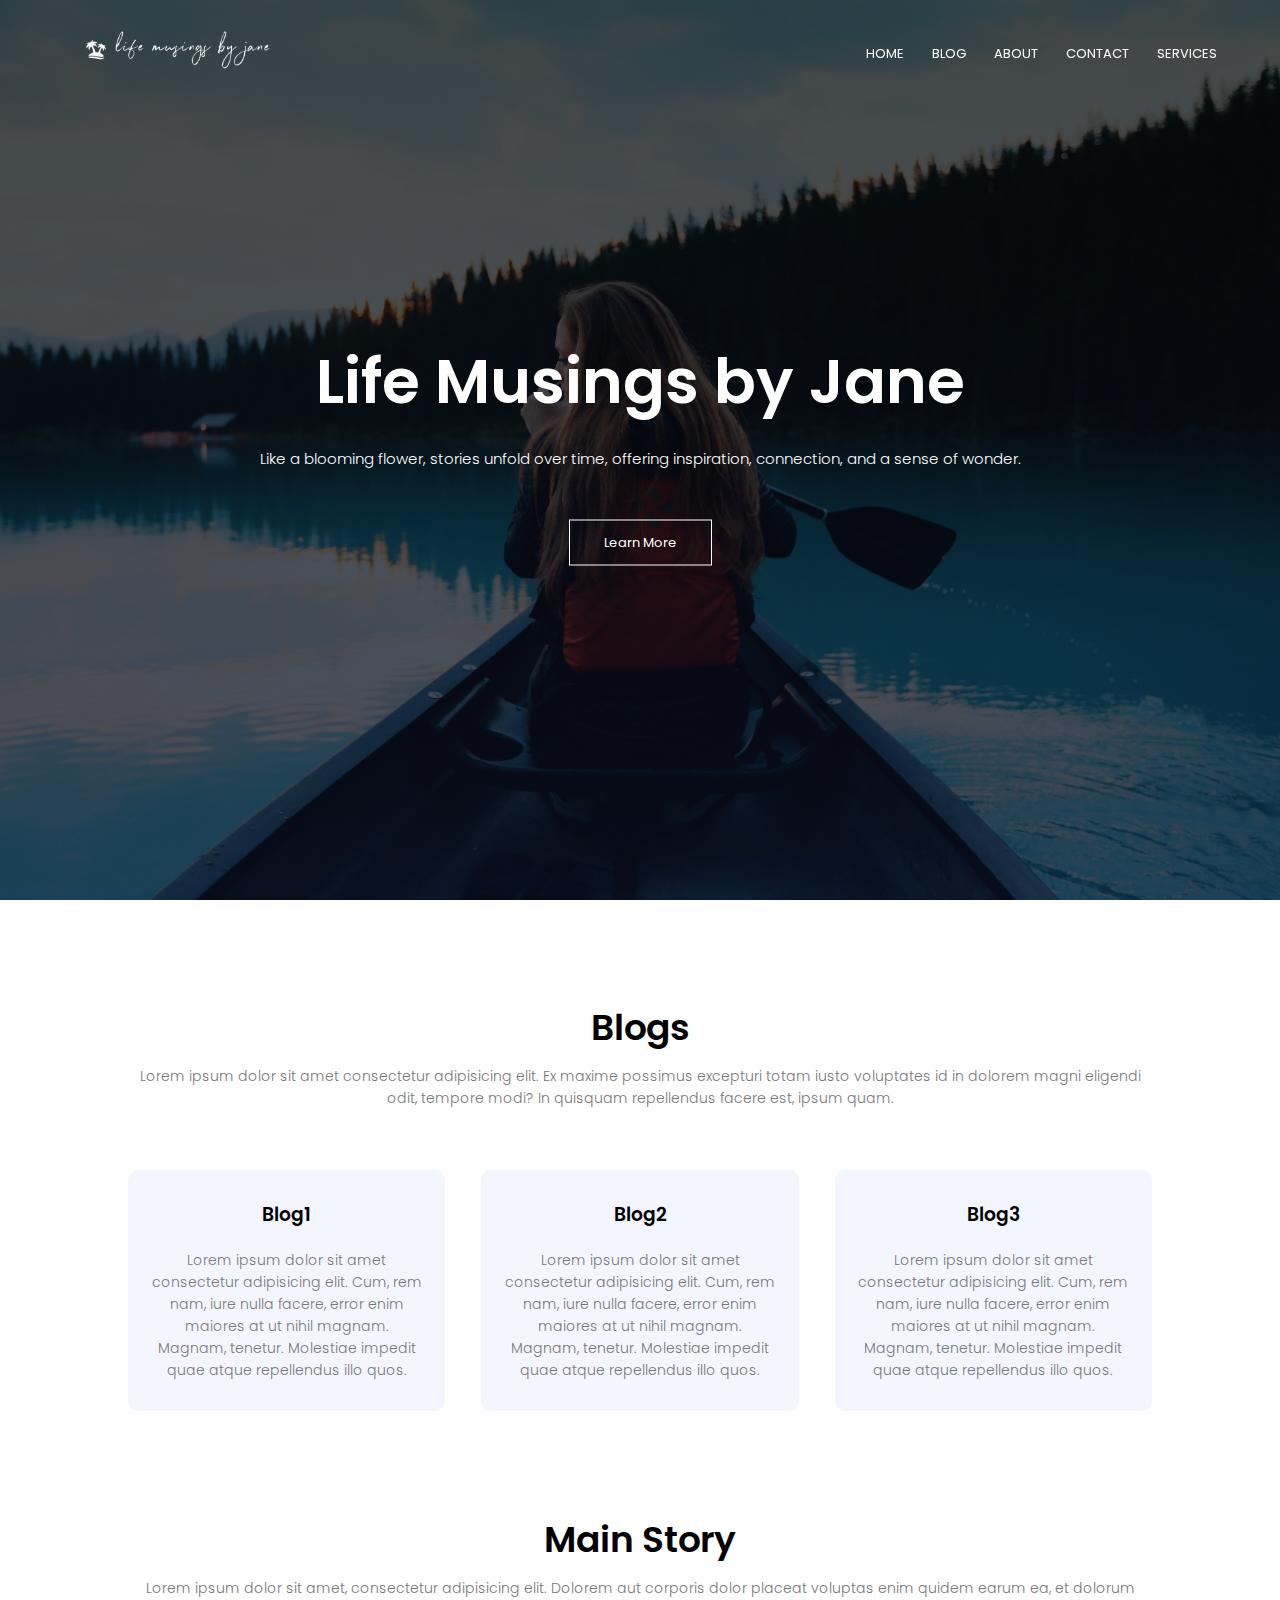
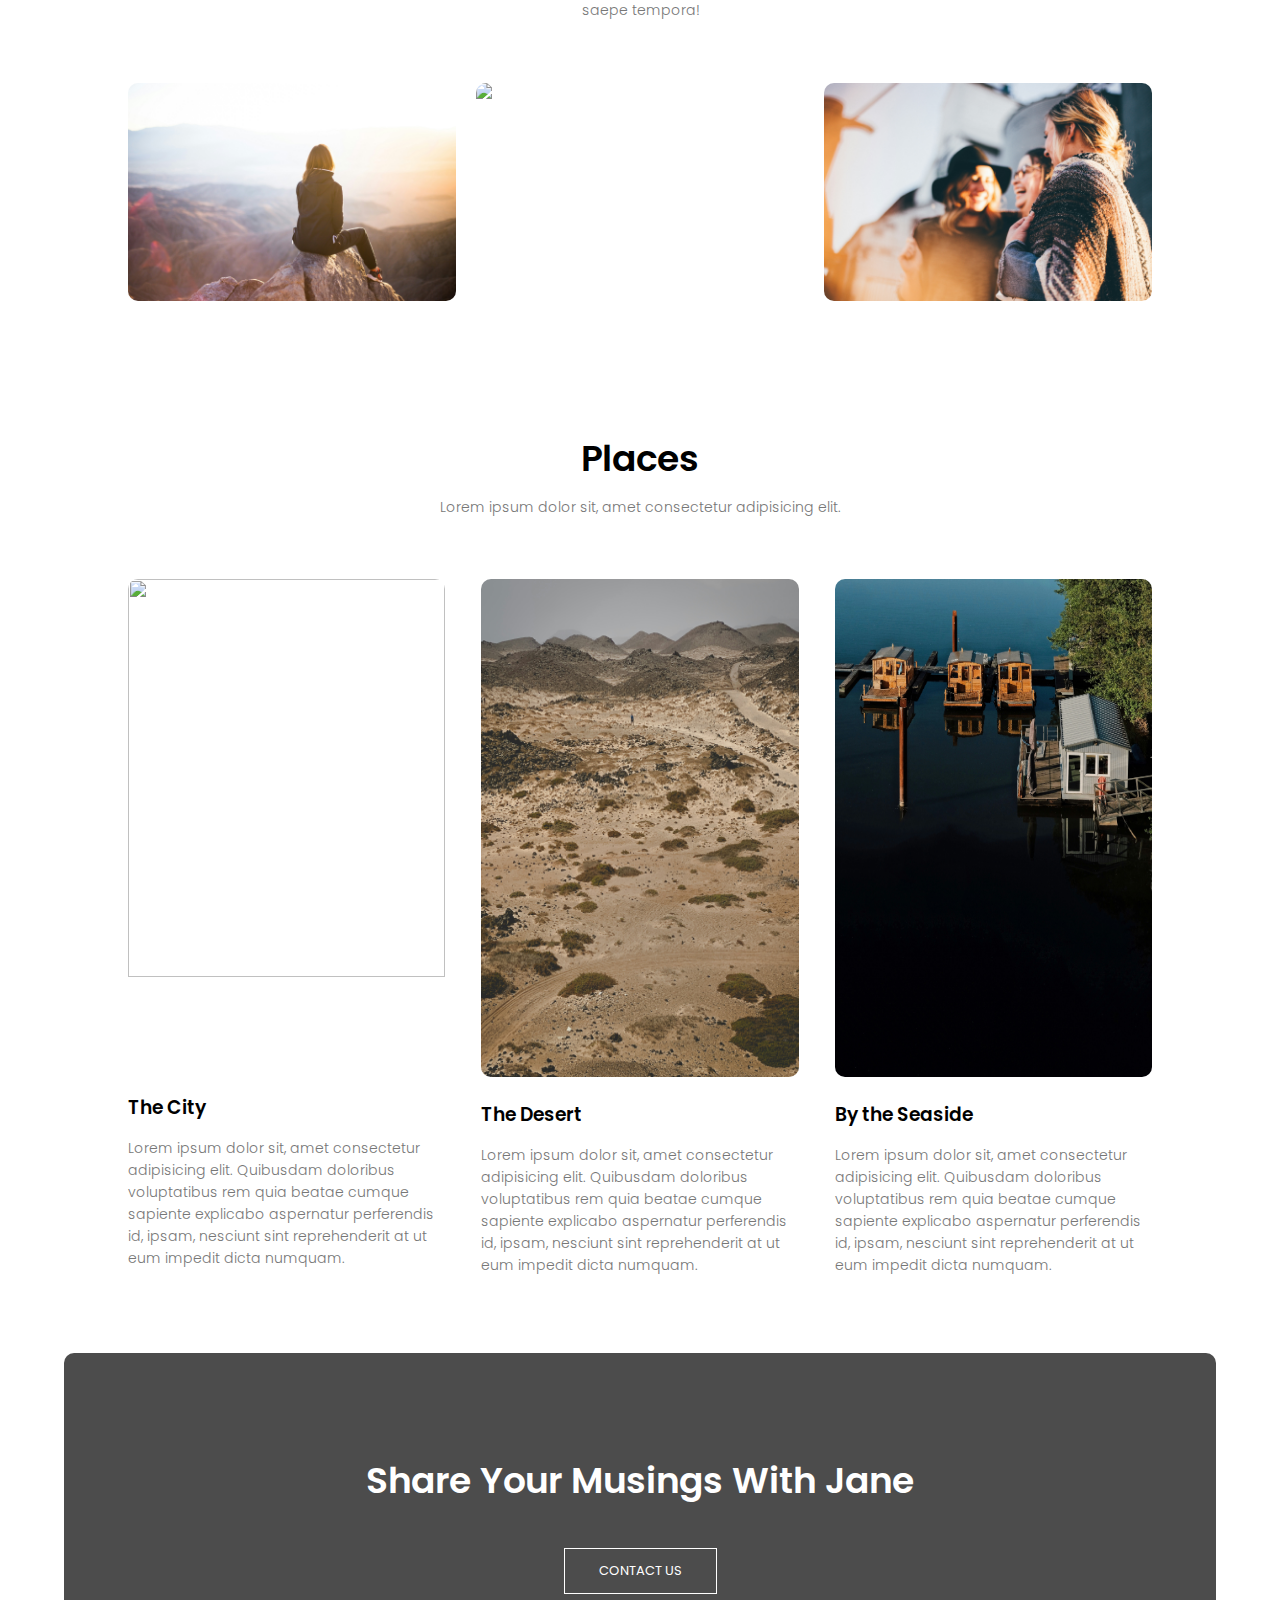
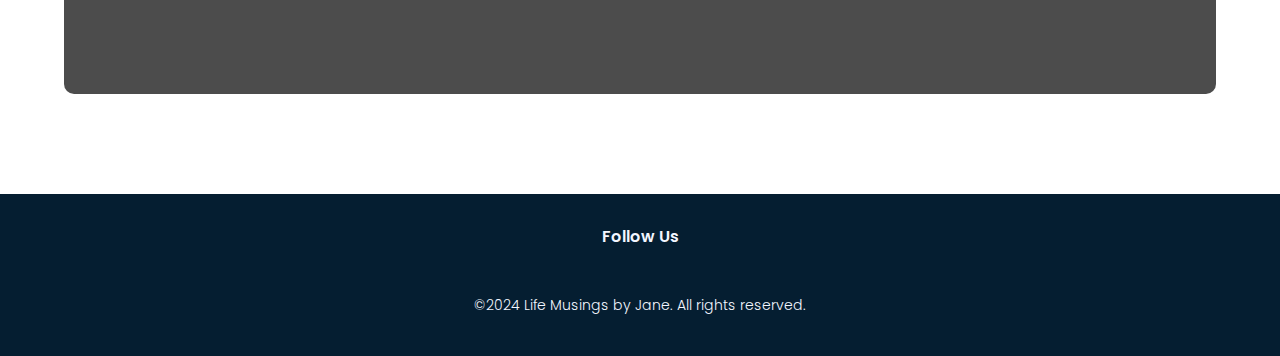
==== commit fff827d5: "initial commit" ====
--- a/index.html
+++ b/index.html
@@ -1,4 +1,3 @@
-<<<<<<< HEAD
 <!DOCTYPE html>
 <html lang="en">
 <head>
@@ -140,147 +139,4 @@
     <script src="index.js"></script>
 
 </body>
-=======
-<!DOCTYPE html>
-<html lang="en">
-<head>
-    <meta charset="UTF-8">
-    <meta name="viewport" content="width=device-width, initial-scale=1.0">
-    <title>Life Musings by Jane</title>
-    <link rel="stylesheet" href="index.css">
-    <link rel="preconnect" href="https://fonts.gstatic.com">
-    <link href="https://fonts.googleapis.com/css2?family=Poppins:wght@100;200;300;400;600;700&display=swap" rel="stylesheet">
-    <link rel="stylesheet" href="https://cdnjs.cloudflare.com/ajax/libs/font-awesome/6.7.1/css/all.min.css" integrity="sha512-5Hs3dF2AEPkpNAR7UiOHba+lRSJNeM2ECkwxUIxC1Q/FLycGTbNapWXB4tP889k5T5Ju8fs4b1P5z/iB4nMfSQ==" crossorigin="anonymous" referrerpolicy="no-referrer" />
-</head>
-<body>
-
-    <header class="header"> 
-            <!-- Navigation -->
-            <nav class="navbar">
-                <a href="index.html">
-                    <img src="images/logo1b.png" alt="Logo">
-                </a>
-                <div class="nav-links" id="navLinks">
-                    <i class="fa-solid fa-xmark" onclick="hideMenu()"></i>
-                    <ul>
-                        <li><a href="index.html">HOME</a></li>
-                        <li><a href="">BLOG</a></li>
-                        <li><a href="about/about.html">ABOUT</a></li>
-                        <li><a href="contact/contact.html">CONTACT</a></li>
-                        <li><a href="">SERVICES</a></li>
-                    </ul>
-                </div>
-                <i class="fa-solid fa-bars" onclick="showMenu()"></i>
-
-            </nav>
-
-            <section class="text-box">
-                <h1>Life Musings by Jane</h1>
-                <p>Like a blooming flower, stories unfold over time, offering inspiration, connection, and a sense of wonder.</p>
-                <a href="" class="hero-btn">Learn More</a>
-            </section>
-
-    </header>
-
-    <main>
-        <!-- Blogs -->
-        <section class="blogs">
-            <h1>Blogs</h1>
-            <p>Lorem ipsum dolor sit amet consectetur adipisicing elit. Ex maxime possimus excepturi totam iusto voluptates id in dolorem magni eligendi odit, tempore modi? In quisquam repellendus facere est, ipsum quam.</p>
-
-            <div class="row">
-                <article class="blogs-col">
-                    <h3>Blog1</h3>
-                    <p>Lorem ipsum dolor sit amet consectetur adipisicing elit. Cum, rem nam, iure nulla facere, error enim maiores at ut nihil magnam. Magnam, tenetur. Molestiae impedit quae atque repellendus illo quos.</p>
-                </article>
-                <article class="blogs-col">
-                    <h3>Blog2</h3>
-                    <p>Lorem ipsum dolor sit amet consectetur adipisicing elit. Cum, rem nam, iure nulla facere, error enim maiores at ut nihil magnam. Magnam, tenetur. Molestiae impedit quae atque repellendus illo quos.</p>
-                </article>
-                <article class="blogs-col">
-                    <h3>Blog3</h3>
-                    <p>Lorem ipsum dolor sit amet consectetur adipisicing elit. Cum, rem nam, iure nulla facere, error enim maiores at ut nihil magnam. Magnam, tenetur. Molestiae impedit quae atque repellendus illo quos.</p>
-                </article>
-            </div>
-        </section>
-
-        <!-- Stories  -->
-        <section class="story">
-            <h1>Main Story</h1>
-            <p>Lorem ipsum dolor sit amet, consectetur adipisicing elit. Dolorem aut corporis dolor placeat voluptas enim quidem earum ea, et dolorum saepe tempora! </p>
-        
-            <div class="row">
-                <article class="story-col">
-                    <img src="images/denys-nevozhai-z0nVqfrOqWA-unsplash.jpg">
-                    <div class="layer">
-                        <h3>Story1</h3>
-                    </div>
-                </article>
-                <article class="story-col">
-                    <img src="images/ian-schneider-TamMbr4okv4-unsplash.jpg">
-                    <div class="layer">
-                        <h3>Story2</h3>
-                    </div>
-                </article>
-                <article class="story-col">
-                    <img src="images/priscilla-du-preez-nF8xhLMmg0c-unsplash.jpg">
-                    <div class="layer">
-                        <h3>Story3</h3>
-                    </div>
-                </article>
-            </div>
-        </section>
-        
-
-        <!-- Facilities -->
-        <section class="places">
-            <h1>Places</h1>
-            <p>Lorem ipsum dolor sit, amet consectetur adipisicing elit.</p>
-
-            <div class="row">
-                <article class="places-col">
-                    <img src="images/city.jpg">
-                    <h3>The City</h3>
-                    <p>Lorem ipsum dolor sit, amet consectetur adipisicing elit. Quibusdam doloribus voluptatibus rem quia beatae cumque sapiente explicabo aspernatur perferendis id, ipsam, nesciunt sint reprehenderit at ut eum impedit dicta numquam.</p>
-                </article>
-                <article class="places-col">
-                    <img src="images/desert.jpg">
-                    <h3>The Desert</h3>
-                    <p>Lorem ipsum dolor sit, amet consectetur adipisicing elit. Quibusdam doloribus voluptatibus rem quia beatae cumque sapiente explicabo aspernatur perferendis id, ipsam, nesciunt sint reprehenderit at ut eum impedit dicta numquam.</p>
-                </article>
-                <article class="places-col">
-                    <img src="images/seaside.jpg">
-                    <h3>By the Seaside</h3>
-                    <p>Lorem ipsum dolor sit, amet consectetur adipisicing elit. Quibusdam doloribus voluptatibus rem quia beatae cumque sapiente explicabo aspernatur perferendis id, ipsam, nesciunt sint reprehenderit at ut eum impedit dicta numquam.</p>
-                </article>
-            </div>
-        </section>
-
-
-        <!-- Contact -->
-        <section class="contact">
-            <h1>Share Your Musings With Jane</h1>
-            <a href="contact/contact.html" class="hero-btn">CONTACT US</a>
-        </section>
-
-    </main>
-
-    <footer>
-        <h4>Follow Us</h4>
-        <section class="icons">
-            <a href="https://www.facebook.com/"><i class="fa-brands fa-facebook"></i></a>
-            <a href="https://www.instagram.com/"><i class="fa-brands fa-instagram"></i></a>
-            <a href="https://www.x.com/"><i class="fa-brands fa-x-twitter"></i></a>
-            <a href="https://www.snapchat.com/"><i class="fa-brands fa-snapchat"></i></a>
-            <a href="https://www.linkedin.com/"><i class="fa-brands fa-linkedin"></i></a>
-        </section>
-
-        <p>&copy;2024 Life Musings by Jane. All rights reserved.</p>
-    </footer>
-
-    <!-- JavaScript for Toggle Menu -->
-    <script src="index.js"></script>
-
-</body>
->>>>>>> 2c4f7359e2abdbbb90df452e46d985adb680280e
 </html>--- a/index.css
+++ b/index.css
@@ -1,4 +1,3 @@
-<<<<<<< HEAD
 * {
     margin: 0;
     padding: 0;
@@ -353,360 +352,4 @@
     .contact h1 {
         font-size: 24px;
     }
-=======
-* {
-    margin: 0;
-    padding: 0;
-    font-family: 'Poppins', sans-serif;
-}
-
-/* Header Section */
-.header {
-    min-height: 100vh;
-    width: 100%;
-    background-image: linear-gradient(rgba(0, 0, 0, 0.7), rgba(4, 9, 30, 0.7)), url(images/roberto-nickson-7BjmDICVloE-unsplash.jpg);
-    background-position: center;
-    background-size: cover;
-    background-attachment: fixed; 
-}
-
-/* Navigation Bar */
-.navbar {
-    position: fixed;
-    top: 0;
-    width: 90%;
-    z-index: 1000;
-    display: flex;
-    padding: 2% 6%;
-    justify-content: space-between;
-    align-items: center;
-    transition: background-color 0.3s ease, box-shadow 0.3s ease;
-}
-
-.navbar.scrolled {
-    background-color: white; /* White background when scrolling */
-    box-shadow: 0 4px 6px rgba(0, 0, 0, 0.1); /* Adds shadow for emphasis */
-    color: black;
-}
-
-
-.navbar img {
-    width: 200px;
-    transition: filter 0.3s ease;
-}
-
-.navbar.scrolled img {
-    filter: invert(100%); /* Turns logo black on scroll */
-}
-
-.nav-links {
-    flex: 1;
-    text-align: right;
-}
-
-
-.nav-links ul li {
-    list-style: none;
-    display: inline-block;
-    padding: 8px 12px;
-    position: relative;
-}
-
-.nav-links ul li a {
-    color: #fff;
-    text-decoration: none;
-    font-size: 13px;
-}
-
-.navbar.scrolled ul li a {
-    color: black; /* Changes to black text when scrolling */
-}
-
-.nav-links ul li::after {
-    content: '';
-    width: 0%;
-    height: 2px;
-    background: rgb(63, 130, 198);
-    display: block;
-    margin: auto;
-    transition: 0.5s;
-}
-
-.nav-links ul li:hover::after {
-    width: 100%;
-}
-
-nav .fa-solid{
-    display: none;
-}
-
-.navbar.scrolled .fa-bars {
-    color: black; /* Turns black on scroll */
-}
-
-/* Hero Section */
-.text-box {
-    width: 90%;
-    color: #fff;
-    position: absolute;
-    top: 50%;
-    left: 50%;
-    transform: translate(-50%, -50%);
-    text-align: center;
-}
-
-.text-box h1 {
-    font-size: 62px;
-}
-
-.text-box p {
-    margin: 10px 0 40px;
-    font-size: 15px;
-    color: #fff;
-}
-
-.hero-btn {
-    display: inline-block;
-    text-decoration: none;
-    color: #fff;
-    border: 1px solid #fff;
-    padding: 12px 34px;
-    font-size: 13px;
-    background: transparent;
-    position: relative;
-    cursor: pointer;
-}
-
-.hero-btn:hover {
-    border: 1px solid rgb(12, 25, 43);
-    background: rgb(63, 130, 198);
-    transition: 1s;
-}
-
-/* Blogs Section */
-.blogs {
-    width: 80%;
-    margin: auto;
-    text-align: center;
-    padding-top: 100px;
-}
-
-h1 {
-    font-size: 36px;
-    font-weight: 600;
-}
-
-p {
-    color: #777;
-    font-size: 14px;
-    font-weight: 300;
-    line-height: 22px;
-    padding: 10px;
-}
-
-.row {
-    margin-top: 5%;
-    display: flex;
-    justify-content: space-between;
-}
-
-.blogs-col {
-    flex-basis: 31%;
-    background: #f3f6ff;
-    border-radius: 10px;
-    margin-bottom: 5%;
-    padding: 20px 12px;
-    box-sizing: border-box;
-    transition: 0.5s;
-}
-
-h3 {
-    text-align: center;
-    font-weight: 600;
-    margin: 10px 0;
-}
-
-.blogs-col:hover {
-    box-shadow: 0 0 20px 0px rgba(0, 0, 0, 0.2);
-}
-
-/* Stories Section */
-.story {
-    width: 80%;
-    margin: auto;
-    text-align: center;
-    padding-top: 50px;
-}
-
-.story-col {
-    flex-basis: 32%;
-    border-radius: 10px;
-    margin-bottom: 30px;
-    position: relative;
-    overflow: hidden;
-}
-
-.story-col img {
-    width: 100%;
-    display: block;
-}
-
-.layer {
-    background: transparent;
-    height: 100%;
-    width: 100%;
-    position: absolute;
-    top: 0;
-    left: 0;
-    transition: 0.5s;
-}
-
-.layer:hover {
-    background: rgba(20, 180, 228, 0.7);
-}
-
-.layer h3 {
-    width: 100%;
-    font-weight: 500;
-    color: #fff;
-    font-size: 26px;
-    bottom: 0;
-    left: 50%;
-    transform: translateX(-50%);
-    position: absolute;
-    opacity: 0;
-    transition: 0.5s;
-}
-
-.layer:hover h3 {
-    bottom: 49%;
-    opacity: 1;
-}
-
-/* Places Section */
-.places {
-    width: 80%;
-    margin: auto;
-    text-align: center;
-    padding-top: 100px;
-}
-
-.places-col {
-    flex-basis: 31%;
-    border-radius: 10px;
-    margin-bottom: 5%;
-    text-align: left;
-}
-
-.places-col img {
-    width: 100%;
-    height: 80%;
-    border-radius: 10px;
-}
-
-.places-col p {
-    padding: 0;
-}
-
-.places-col h3 {
-    margin-top: 16px;
-    margin-bottom: 15px;
-    text-align: left;
-}
-
-/* Contact Section */
-.contact {
-    margin: 100px auto;
-    width: 90%;
-    background-image: linear-gradient(rgba(0, 0, 0, 0.7), rgba(0, 0, 0, 0.7)), url(images/contact1.jpg);
-    background-position: center;
-    background-size: cover;
-    border-radius: 10px;
-    text-align: center;
-    padding: 100px 0;
-}
-
-.contact h1 {
-    color: #fff;
-    margin-bottom: 40px;
-    padding: 0;
-}
-
-/* footer */
-footer{
-    background-color: rgb(5, 30, 49);
-    width: 100%;
-    text-align: center;
-    padding: 30px 0;
-}
-
-footer h4{
-    margin-bottom: 10px;
-    font-weight: 600;
-    color: #f3f6ff;
-
-}
-
-footer .fa-brands{
-    color: #f3f6ff;
-    margin: 0 13px;
-    cursor: pointer;
-    padding: 0 0;
-}
-
-footer p{
-    color:#f3f6ff;
-}
-
-/* Media Queries */
-/* Media Query: Adjustments for smaller screens */
-@media (max-width: 768px) {
-    /* Header adjustments */
-    .text-box h1 {
-        font-size: 25px;
-    }
-
-    /* Navigation adjustments */
-    .nav-links ul li {
-        display: block;
-    }
-
-    .nav-links {
-        position: fixed;
-        background: rgb(5, 30, 49);
-        height: 100vh;
-        width: 200px;
-        top: 0;
-        right: -200px;
-        text-align: left;
-        z-index: 2;
-        transition: 1s;
-    }
-
-    .navbar.scrolled ul li a {
-        color: white; /* Changes to white text when scrolling */
-    }
-
-    nav .fa-solid {
-        display: block;
-        color: #fff;
-        margin: 10px;
-        font-size: 22px;
-        cursor: pointer;
-    }
-
-    .nav-links ul {
-        padding: 30px;
-    }
-
-    /* Blogs section adjustments */
-    .row {
-        flex-direction: column;
-    }
-
-    /* Contact section adjustments */
-    .contact h1 {
-        font-size: 24px;
-    }
->>>>>>> 2c4f7359e2abdbbb90df452e46d985adb680280e
 }